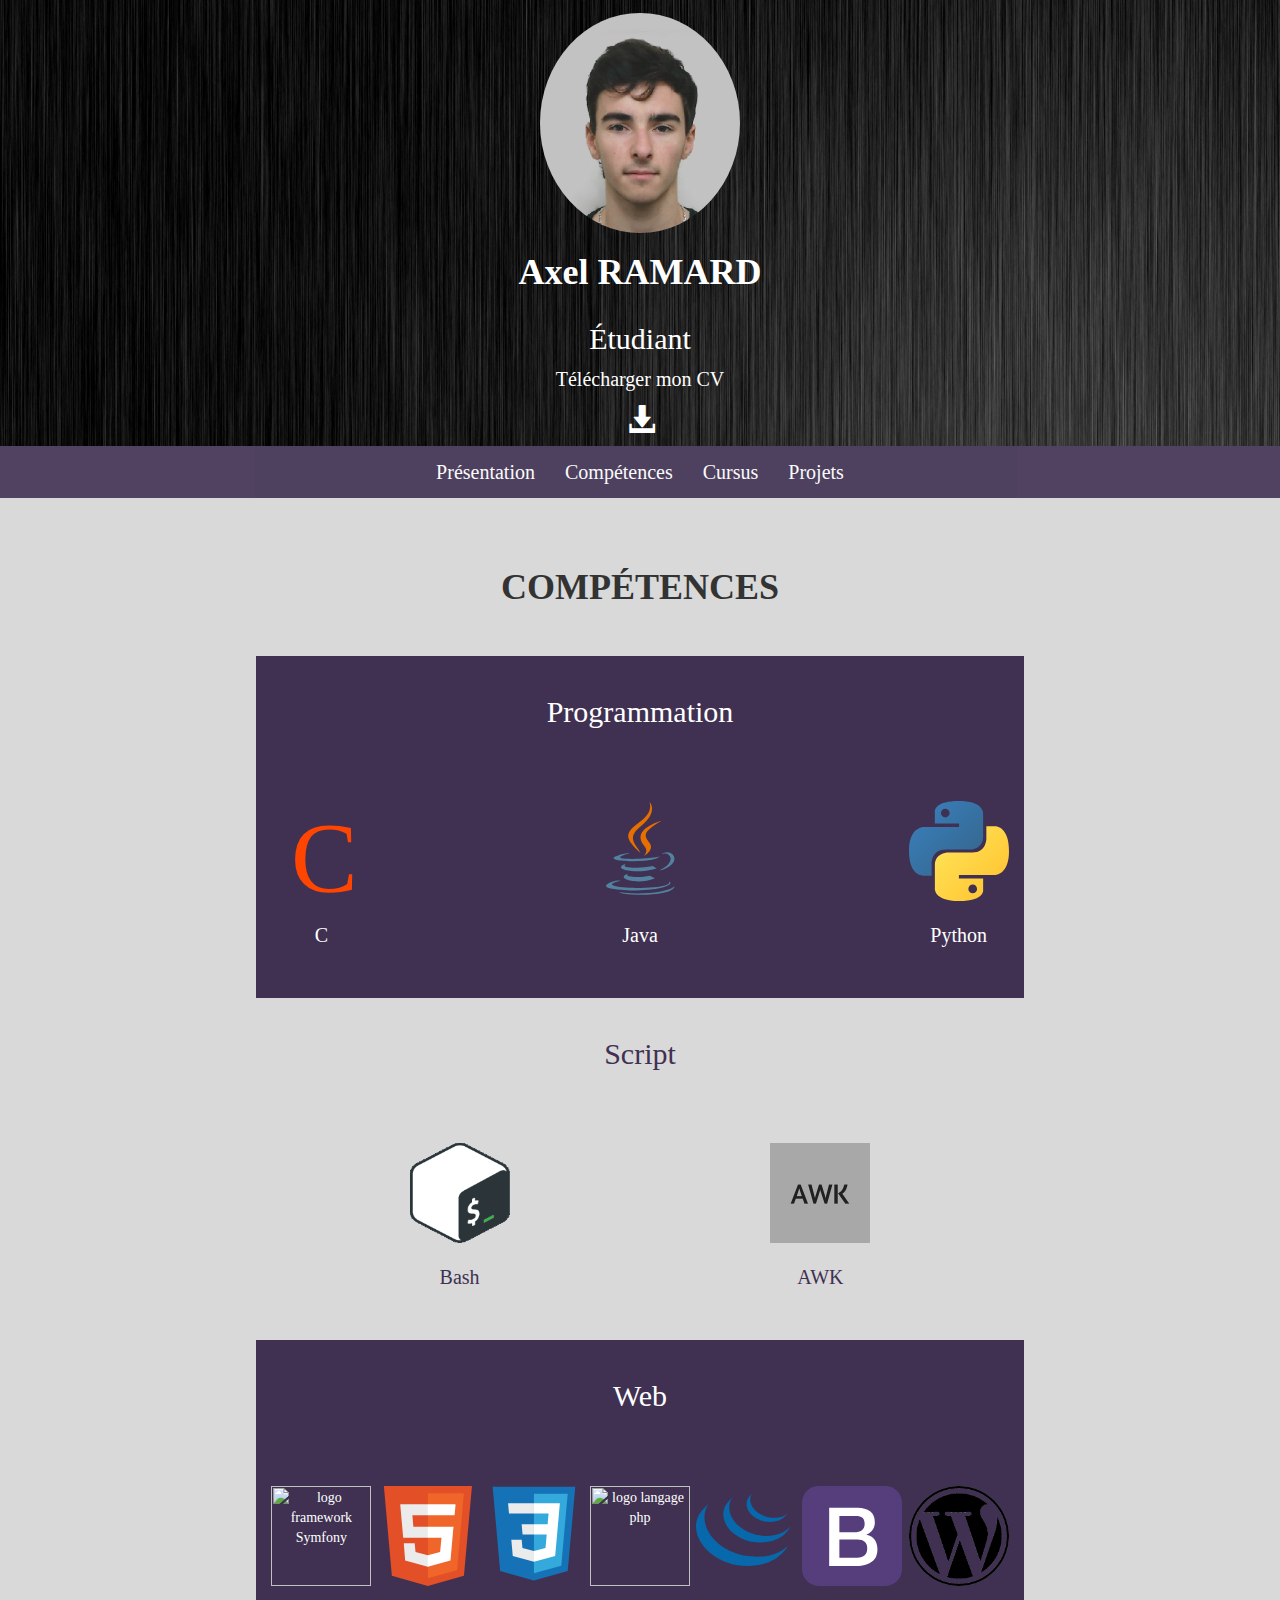
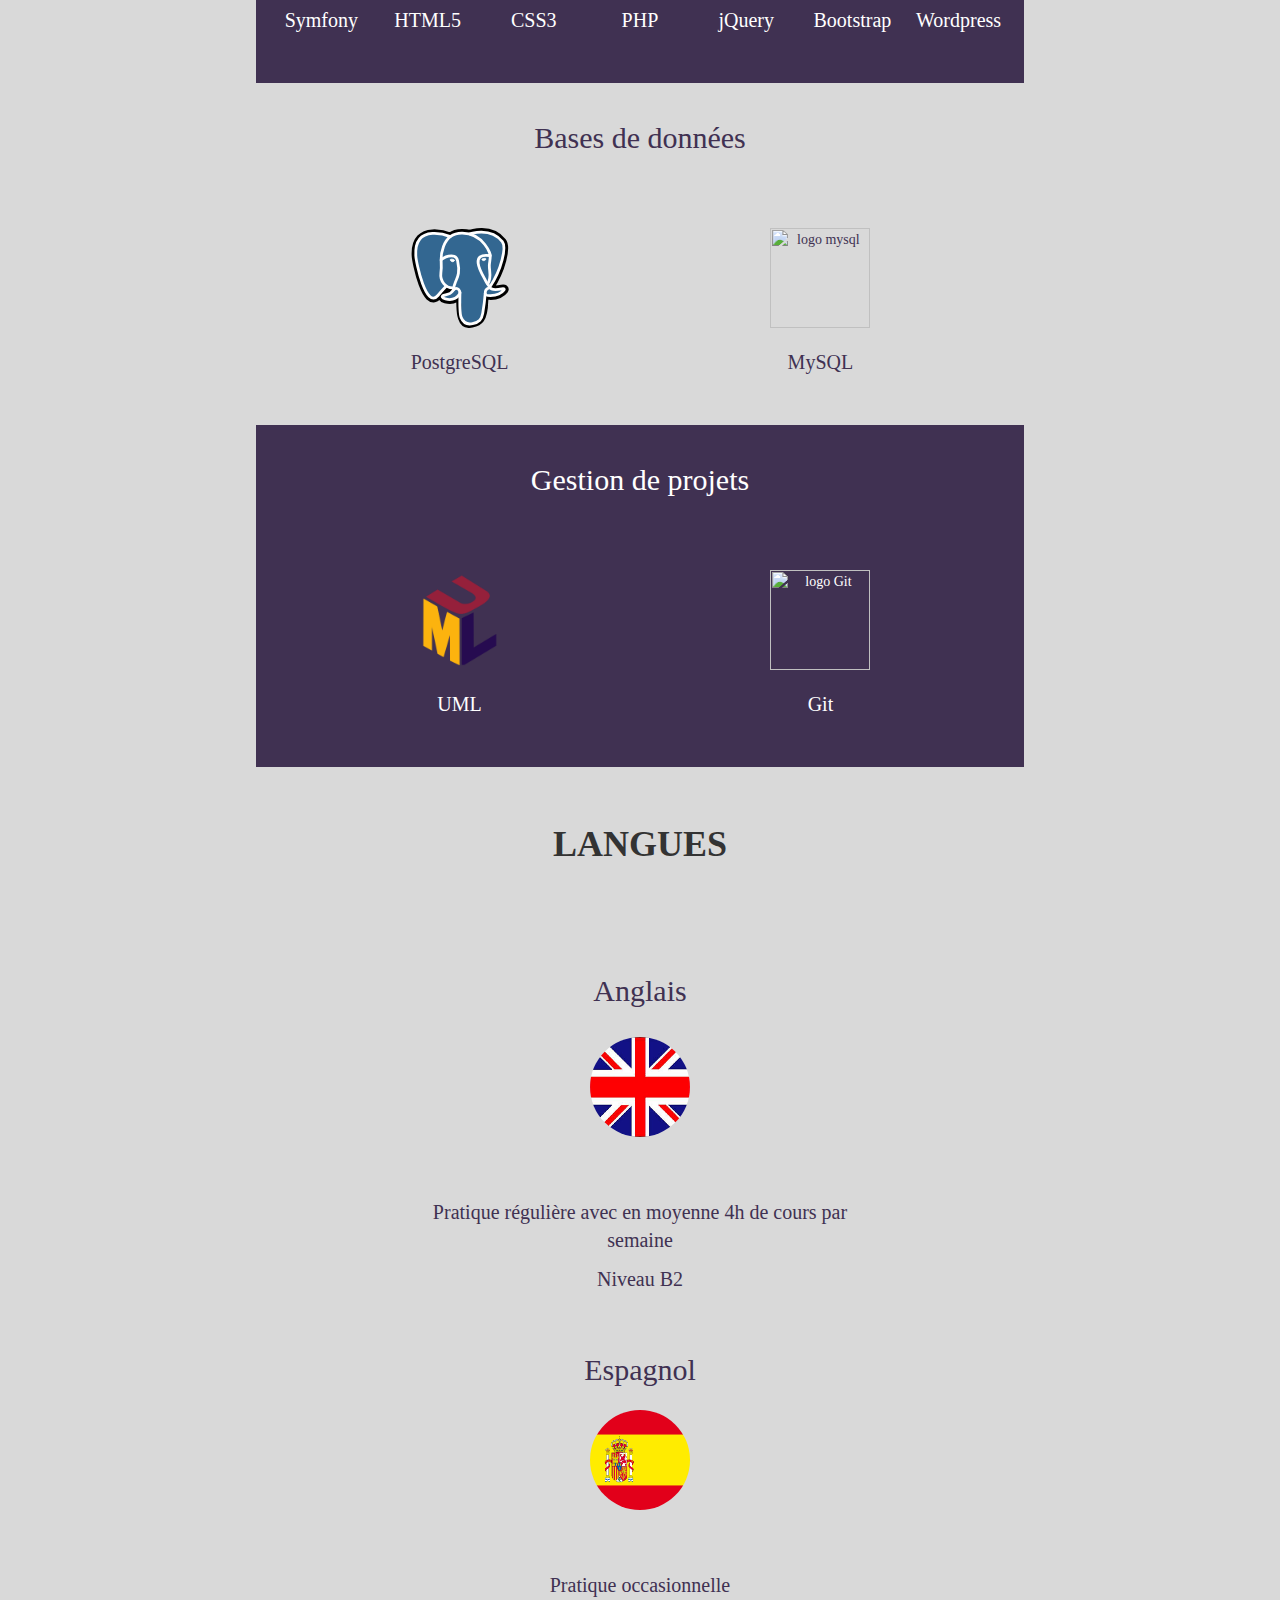
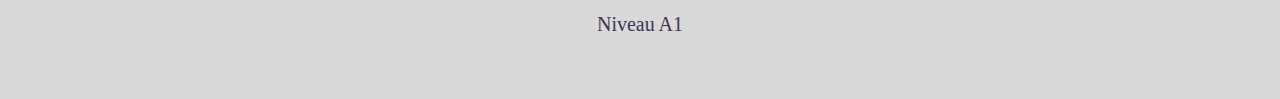
==== competences.html @ 84f98a87 "mise a jour de la page compétences" ====
<head>
    <link rel="stylesheet" href="bootstrap/css/bootstrap.css" />
    <script src="https://ajax.googleapis.com/ajax/libs/jquery/3.2.1/jquery.min.js"></script>
    <script src="bootstrap/js/bootstrap.js"></script>
    <link rel="stylesheet" type="text/css" href="style1.css" />
    <meta charset="utf-8" />
    <title>Compétences</title>
    <meta name="keywords" lang="fr" content="competences" />
    <a id="competences"></a>

</head>

<body>
    <header>
        <section id="moi">
            <img src="images/photo-profil.png" alt="photo de profil de Axel RAMARD" title="photo de profil" height=220 width=200 class="img-circle" />
            <h1>Axel RAMARD</h1>
            <h2>Étudiant</h2>
            <p>Télécharger mon CV</p>
            <a href="cv_Axel_Ramard.pdf"><span class="glyphicon glyphicon-download-alt"></span></a>
        </section>

        <div class="dropdown col-xs-12">
            <button class="btn btn-default dropdown-toggle" type="button" id="dropdownMenu1" data-toggle="dropdown" aria-haspopup="true" aria-expanded="true">
                    <span class="glyphicon glyphicon-menu-hamburger"></span>
                </button>
            <ul class="dropdown-menu" aria-labelledby="dropdownMenu1">
                <li class="onglet"><a href="presentation.html">Présentation</a></li>
                <li role="separator" class="divider"></li>
                <li class="onglet"><a href="competences.html">Compétences</a></li>
                <li role="separator" class="divider"></li>
                <li class="onglet"><a href="cursus.html">Cursus</a></li>
                <li role="separator" class="divider"></li>
                <li class="onglet"><a href="projets.html">Projets</a></li>
            </ul>

        </div>

        <nav class="navbar navbar-inverse col-md-12 col-sm-12 col-xs-12">

            <ul class="nav navbar-nav">
                <li class="onglet">
                    <a href="presentation.html">
                        <p>Présentation</p>
                    </a>
                </li>
                <li class="onglet">
                    <a href="competences.html">
                        <p>Compétences</p>
                    </a>
                </li>
                <li class="onglet">
                    <a href="cursus.html">
                        <p>Cursus</p>
                    </a>
                </li>
                <li class="onglet">
                    <a href="projets.html">
                        <p>Projets</p>
                    </a>
                </li>
            </ul>
        </nav>
    </header>

    <main id="main2">

        <h1 class="entoure">COMPÉTENCES</h1>
        <!--Mettre des images relatives aux compétences-->

        <h2 class="c2">Programmation</h2>
        <article class="c2">
            <section>
                <img src="images/image_c.svg" alt="logo langage C" title="logo langage C" />
                <p>C</p>
            </section>
            <section>
                <img src="images/image_java.svg" alt="logo langage Java" title="logo langage Java" />
                <p>Java</p>
            </section>
            <section>
                <img src="images/image_python.svg" alt="logo langage Python" title="logo langage Python" />
                <p>Python</p>
            </section>  
        </article>

        <h2 class="c1">Script</h2>
        <article class="c1 deux">
            <section>
                <img src="images/image_bash.png" alt="logo Bash" title="logo Bash" />
                <p>Bash</p>
            </section>
            <section>
                <img src="images/image_awk.png" alt="logo awk" title="logo awk" />
                <p>AWK</p>
            </section>
        </article>

        <h2 class="c2">Web</h2>
        <article class="c2">
            <section>
                <img src="images/symfony.png" alt="logo framework Symfony" title="logo framework Symfony" />
                <p>Symfony</p>
            </section>
            <section>
                <img src="images/image_html5.svg" alt="logo langage html" title="logo langage html" />
                <p>HTML5</p>
            </section>
            <section>
                <img src="images/image_css3.svg" alt="logo langage CSS" title="logo langage CSS" />
                <p>CSS3</p>
            </section>
            <section>
                <img src="images/php_logo.svg" alt="logo langage php" title="logo langage php" />
                <p>PHP</p>
            </section>
            <section>
                <img src="images/image_jquery.svg" alt="logo framework jquery" title="logo framework jQuery" />
                <p>jQuery</p>
            </section>
            <section>
                <img src="images/image_bootstrap.svg" alt="logo Bootstrap" title="logo Bootstrap" />
                <p>Bootstrap</p>
            </section>
            <section>
                <img src="images/image_wordpress.png" alt="logo Wordpress" title="logo Wordpress" />
                <p>Wordpress</p>
            </section>
        </article>

        <h2 class="c1">Bases de données</h2>
        <article class="c1 deux">
            <section>
                <img src="images/image_postgresql.svg" alt="logo postgresql" title="logo postgresql" />
                <p>PostgreSQL</p>
            </section>
            <section>
                <img src="images/MySQL.svg" alt="logo mysql" title="logo mysql" />
                <p>MySQL</p>
            </section>
        </article>

        <h2 class="c2">Gestion de projets</h2>
        <article class="c2 deux">
            <section>
                <img src="images/image_uml.png" alt="logo UML" title="logo UML" />
                <p>UML</p>  
            </section>
            <section>
                <img src="images/git.svg" alt="logo Git" title="logo Git" />
                <p>Git</p>  
            </section>
        </article>

        <h1 class="entoure">LANGUES</h1>


        <article class="c1 deux langues">
            <section>
                <h2>Anglais</h2>
                <img src="images/drapeau-royaume-uni.jpg" alt="drapeau Royaume-Uni" title="Royaume-Uni" class="img-circle" />
                <hr>
                <p>Pratique régulière avec en moyenne 4h de cours par semaine</p>
                <p>Niveau B2</p>
            </section>
            <hr />
            <section>
                <h2>Espagnol</h2>
                <img src="images/drapeau-espagne.jpg" alt="drapeau Espagne" title="Espagne" class="img-circle" />
                <hr>
                <p>Pratique occasionnelle </p>
                <p>Niveau A1</p>
            </section>
        </article>

    </main>


</body>
---- style1.css ----
body{
    font-family: Tahoma;
    background-color: rgb(217, 217, 217);
}

.navbar-inverse{
    background-color: white;
    opacity: 0.9;
    display: flex;
    flex-direction: row;
    border-color: transparent;
    justify-content: center;
    background-color:  #403152;
    border-radius: 0;
}

.navbar-nav li a p{
    color: white;
}

.navbar-nav li a p:hover{
    color: black;
}


header{
    color: white;
}

.onglet{
    height: 50px;
}

.onglet:hover{
    background-color: rgb(217, 217, 217);
}


.glyphicon{
    transition : 0.8s;
}
.sans_puces{
    list-style-type: none;
    position: relative;
    right: 15px;
    display: block;
   text-align: center;
}

.glyphicon{

    color: white;
    padding: 2%;
    font-size: 200%;
}


#moi {
    background-image: url(images/fond-noir.jpg);
    padding: 1%;
    display: flex;
    flex-direction: column;
    align-items: center;
}

main h1, main h2{
    display: flex;
    justify-content: center;
    padding: 5%;
}

main{
    padding: 5% 20% 1% 20%;
}

#bd{
    background-image: url(images/background.jpeg);
    background-repeat: no-repeat;
    position: relative;
    top: 10%;
    background-size: cover;
    overflow-y: hidden;
}

.temp{
    display: flex;
    justify-content: center;
    padding: 2%;  
}

.img-circle{
    border-width: 10px;
    border-color: white;
}

#bd h1{
    color: black;
}

#bd button{
    height: 40px;
}

#bd a:hover{
    text-decoration: none;
}

.c1{
    background-color: rgb(217, 217, 217);
    padding-bottom: 2%;
    color: #403152;
}

.c2 {
    background-color:  #403152;
    color: white;
    padding-bottom: 5%;
}

p, ul{
    font-size: 20px;
}

h1{
    font-weight:bolder;
}

#main2 h2{
    padding-bottom: 2%;
    margin: inherit;
}

.btn-default {
	background: #403152;
	border:none;
	color:#fff;
	font:bold 12px Verdana;
	padding:6px 0 6px 0;
}

.btn-default:hover{
    background-color: rgb(217, 217, 217);
}

#main2 img {
    max-width: 140px;
    height: 100px;
    vertical-align: center;
    border-style: none;
}

#main2 .etoile {
    max-width: 50px;
    height: 25px;
}

#main2 article {
    display: flex;
    flex-direction: row;
    align-items: center;
    justify-content: space-between;
    padding: 5% 2%;
    text-align: center;
    flex-wrap: wrap;
}

#main2 article section{
    display: flex;
    flex-direction: column; 
    align-items: center;
}

#main2 article section img{
    width: 100px !important;
    height: 100px !important;
    margin: 20%;
}

#main2 .seul{
    justify-content: center;
}

#main2 .deux{
    padding: 5% 20%; 
}

main a{
    color: inherit;
}

main a:hover{
    color: inherit;
    text-decoration: none;
}

.glyphicon-chevron-down{
    cursor: pointer;
}

#main2 .langues {
    display: flex;
    flex-direction: column;

}

#main2 .langues img{
   margin: 20px 0;
    
}

#main3 article {
    padding: 2% 2%;
    text-align: center;
}


#main4 article {
    text-align: center;
}

a {
    text-decoration: none;
}

#main4 img{
    margin: 2% auto;
}

#gly {
    background-color: transparent;
    color: white;
    font-size: 75%;
    display: flex;
    flex-direction: column;
    align-items:  center;
}

#gly2{
    font-size: 200%;
    display: flex;
    justify-content: center;
}

#gly3{
    font-size: 200%;
    display: flex;
    justify-content: center;
    color: #403152;
}

#main4 article .texte{
    text-align : justify;
    padding : 2% 2%;
}

/**{
    background-image: url(images/parallaxe.png);
    background-attachment: fixed;
    background-position: center;
    background-repeat: no-repeat;
    background-size: cover;
}
*/


@media only screen and (max-width: 600px) {
    .navbar-inverse{
        display: none;
    }
    
    .dropdown-toggle {
        font-size: 125%;
    }
    
    #main4 img, main iframex{
        height: 30%;
        width: 80%;
    }
    

}
@media only screen and (min-width: 600px) {
    .dropdown{
        display: none;
    }
}
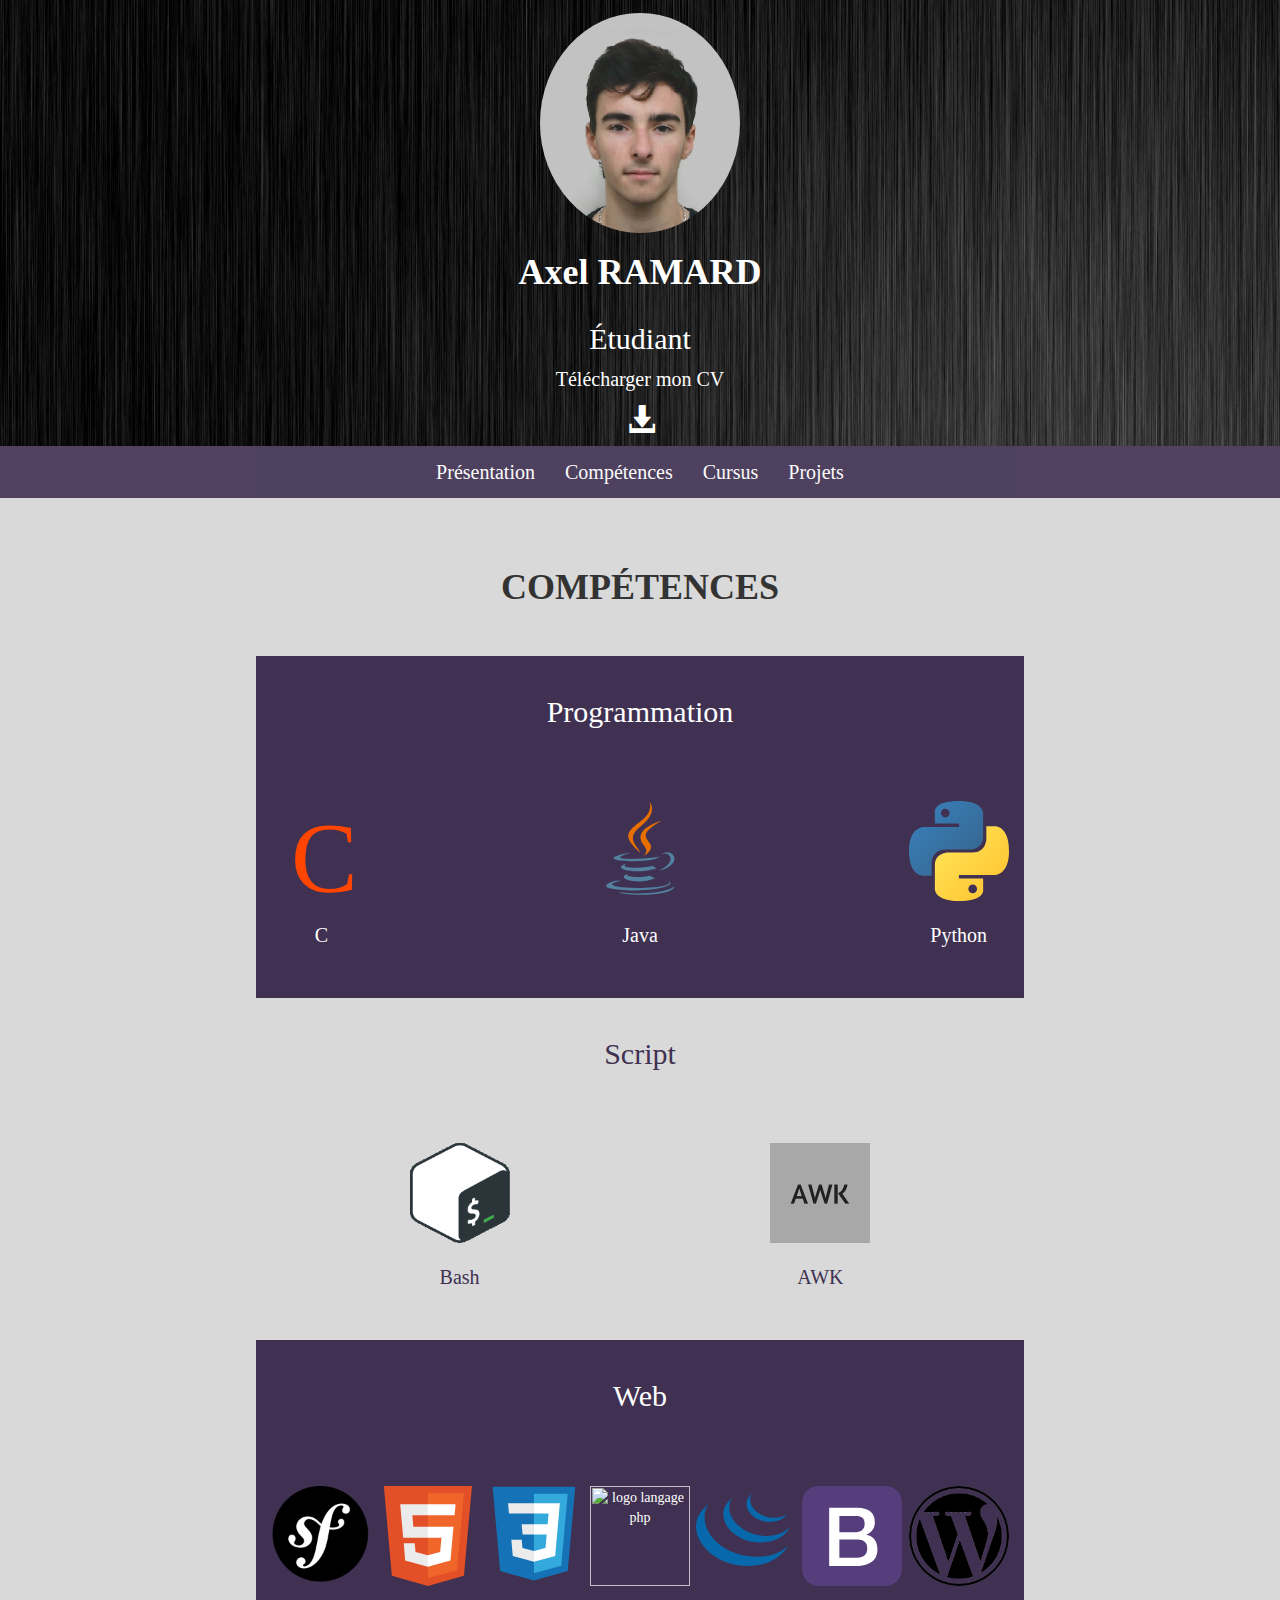
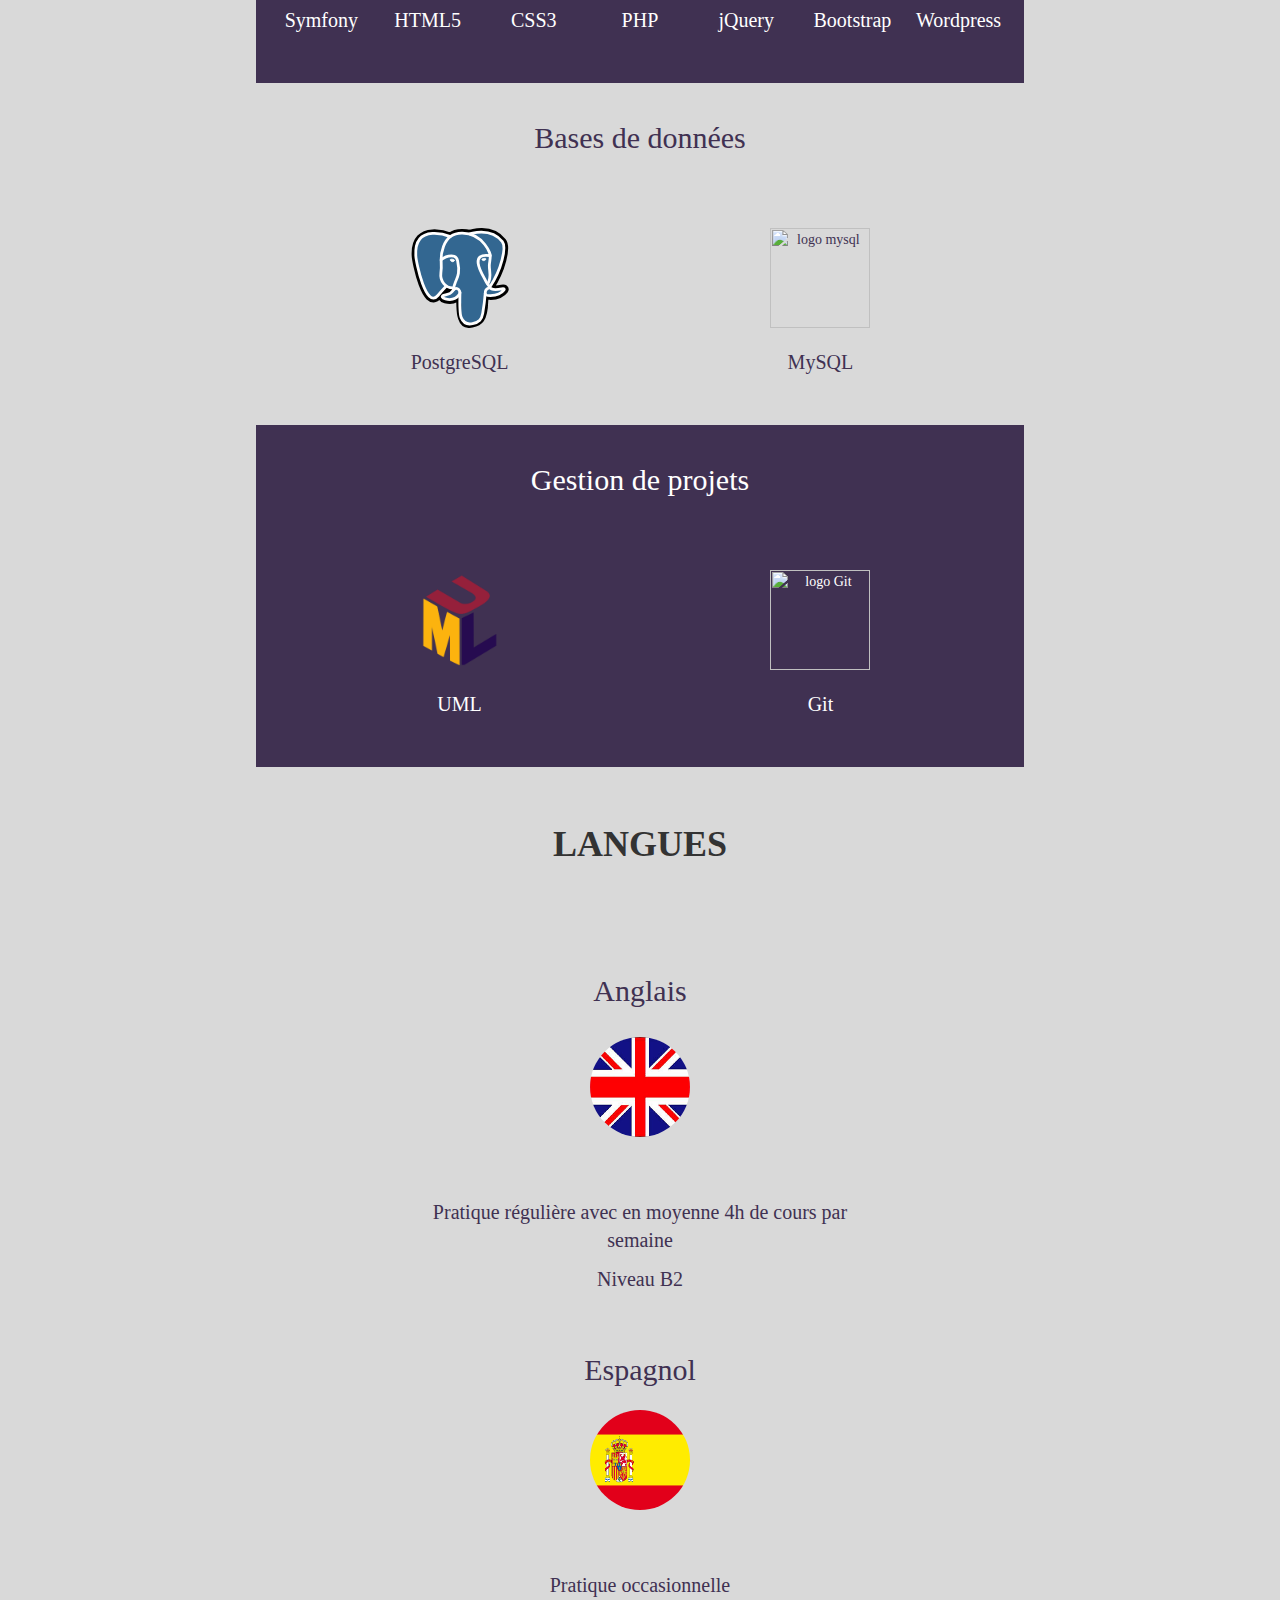
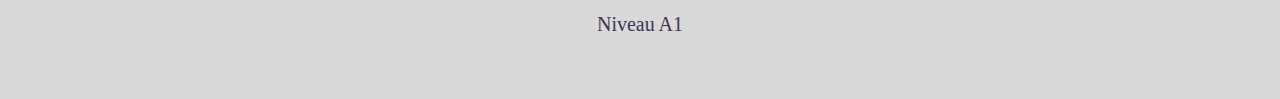
==== commit 457b9e79: "mise a jour de différentes pages, princiaplement projets" ====
--- a/competences.html
+++ b/competences.html
@@ -152,7 +152,7 @@
             </section>
         </article>
 
-        <h1 class="entoure">LANGUES</h1>
+        <h1 class="ent  re">LANGUES</h1>
 
 
         <article class="c1 deux langues">
--- a/style1.css
+++ b/style1.css
@@ -253,6 +253,13 @@
     padding : 2% 2%;
 }
 
+.underline{
+    text-decoration: underline;
+}
+
+#presentationText{
+    text-align: justify;
+}
 /**{
     background-image: url(images/parallaxe.png);
     background-attachment: fixed;
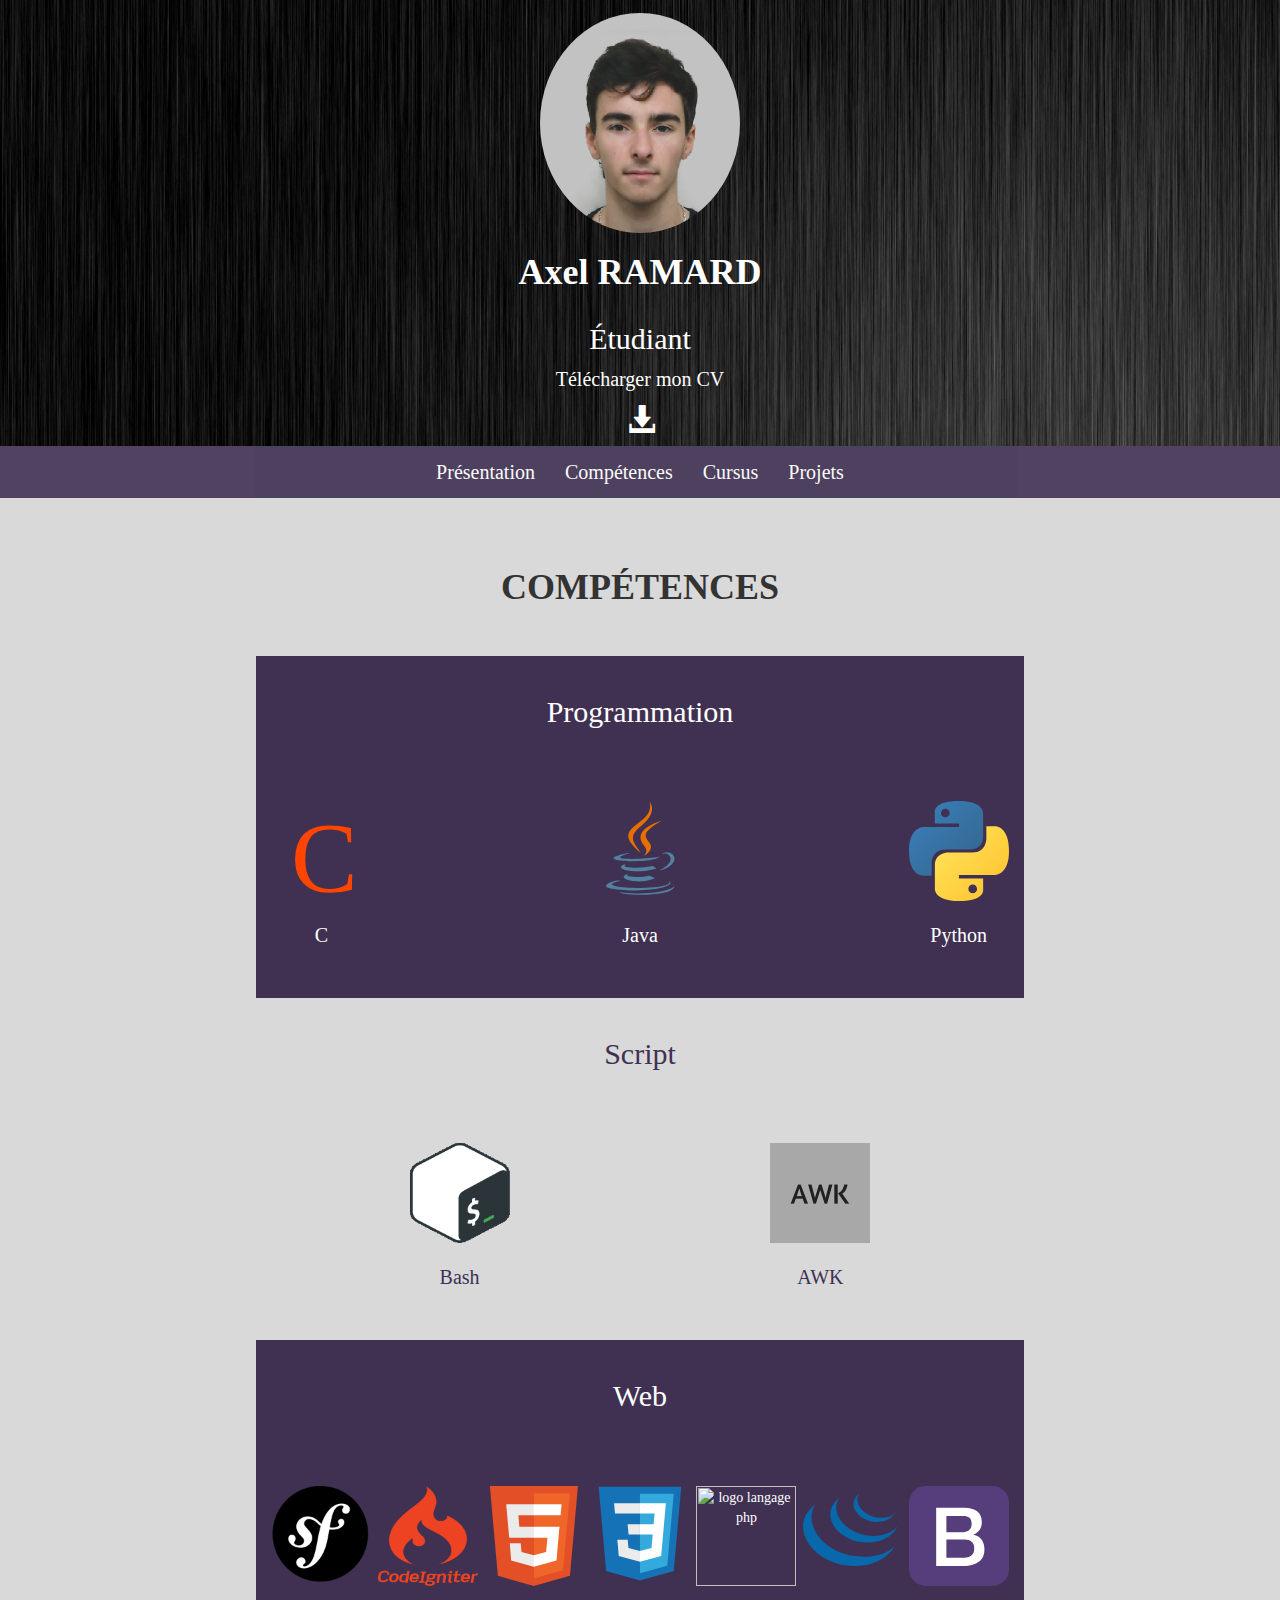
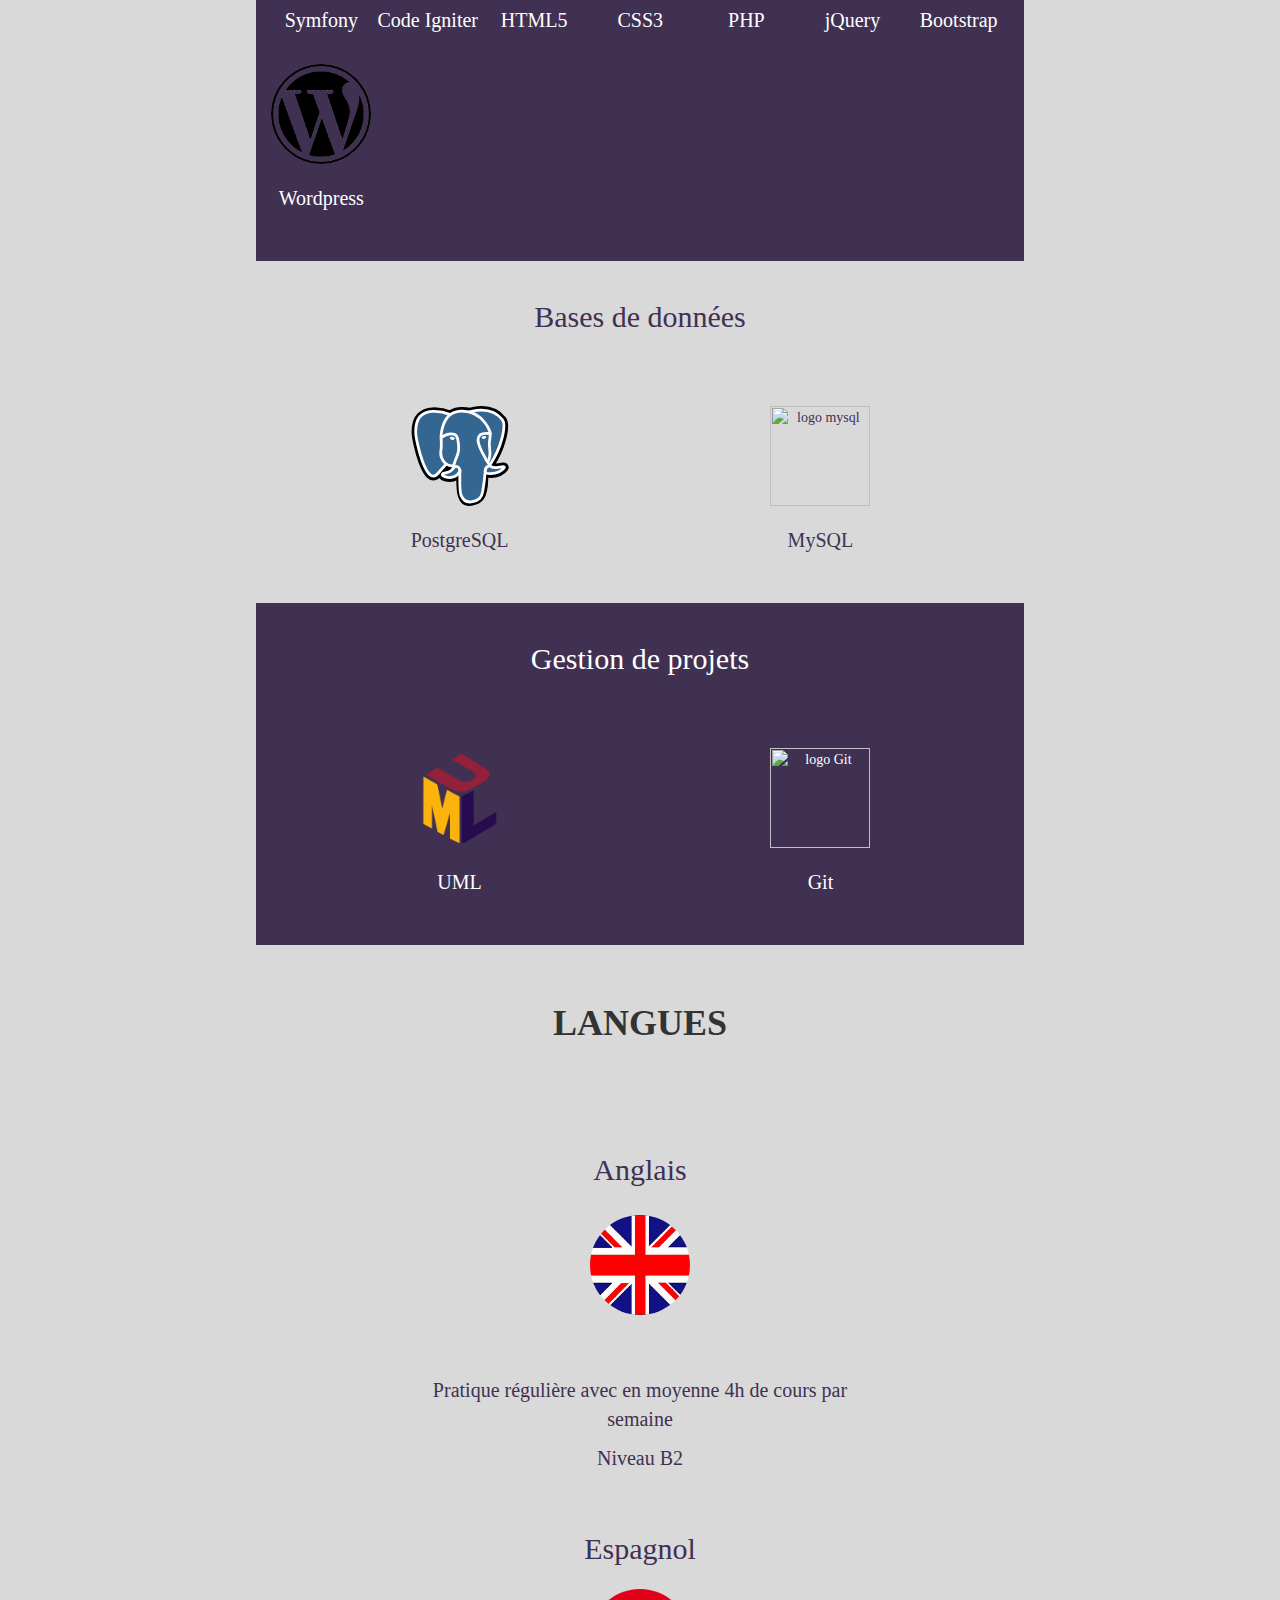
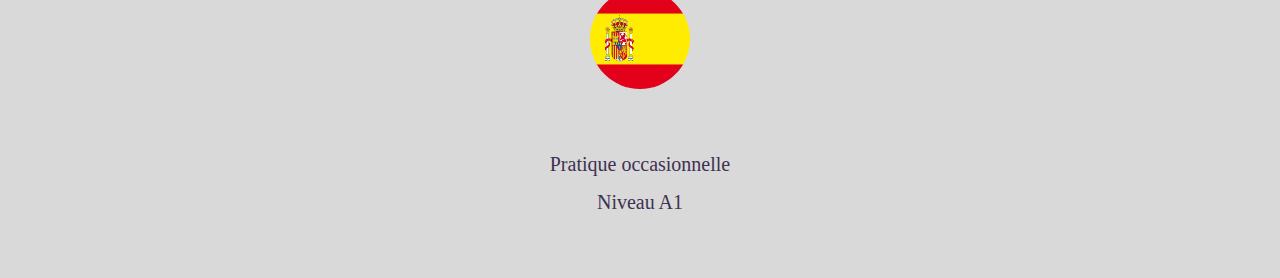
==== commit 62a86302: "ajout de code igniter dans les compétences" ====
--- a/competences.html
+++ b/competences.html
@@ -103,6 +103,10 @@
                 <p>Symfony</p>
             </section>
             <section>
+                <img src="images/codeigniter-logo.png" alt="logo framework CodeIgniter" title="logo framework CodeIgniter" />
+                <p>Code Igniter</p>
+            </section>
+            <section>
                 <img src="images/image_html5.svg" alt="logo langage html" title="logo langage html" />
                 <p>HTML5</p>
             </section>
--- a/style1.css
+++ b/style1.css
@@ -85,6 +85,7 @@
 .temp{
     display: flex;
     justify-content: center;
+    text-align: center;
     padding: 2%;  
 }
 
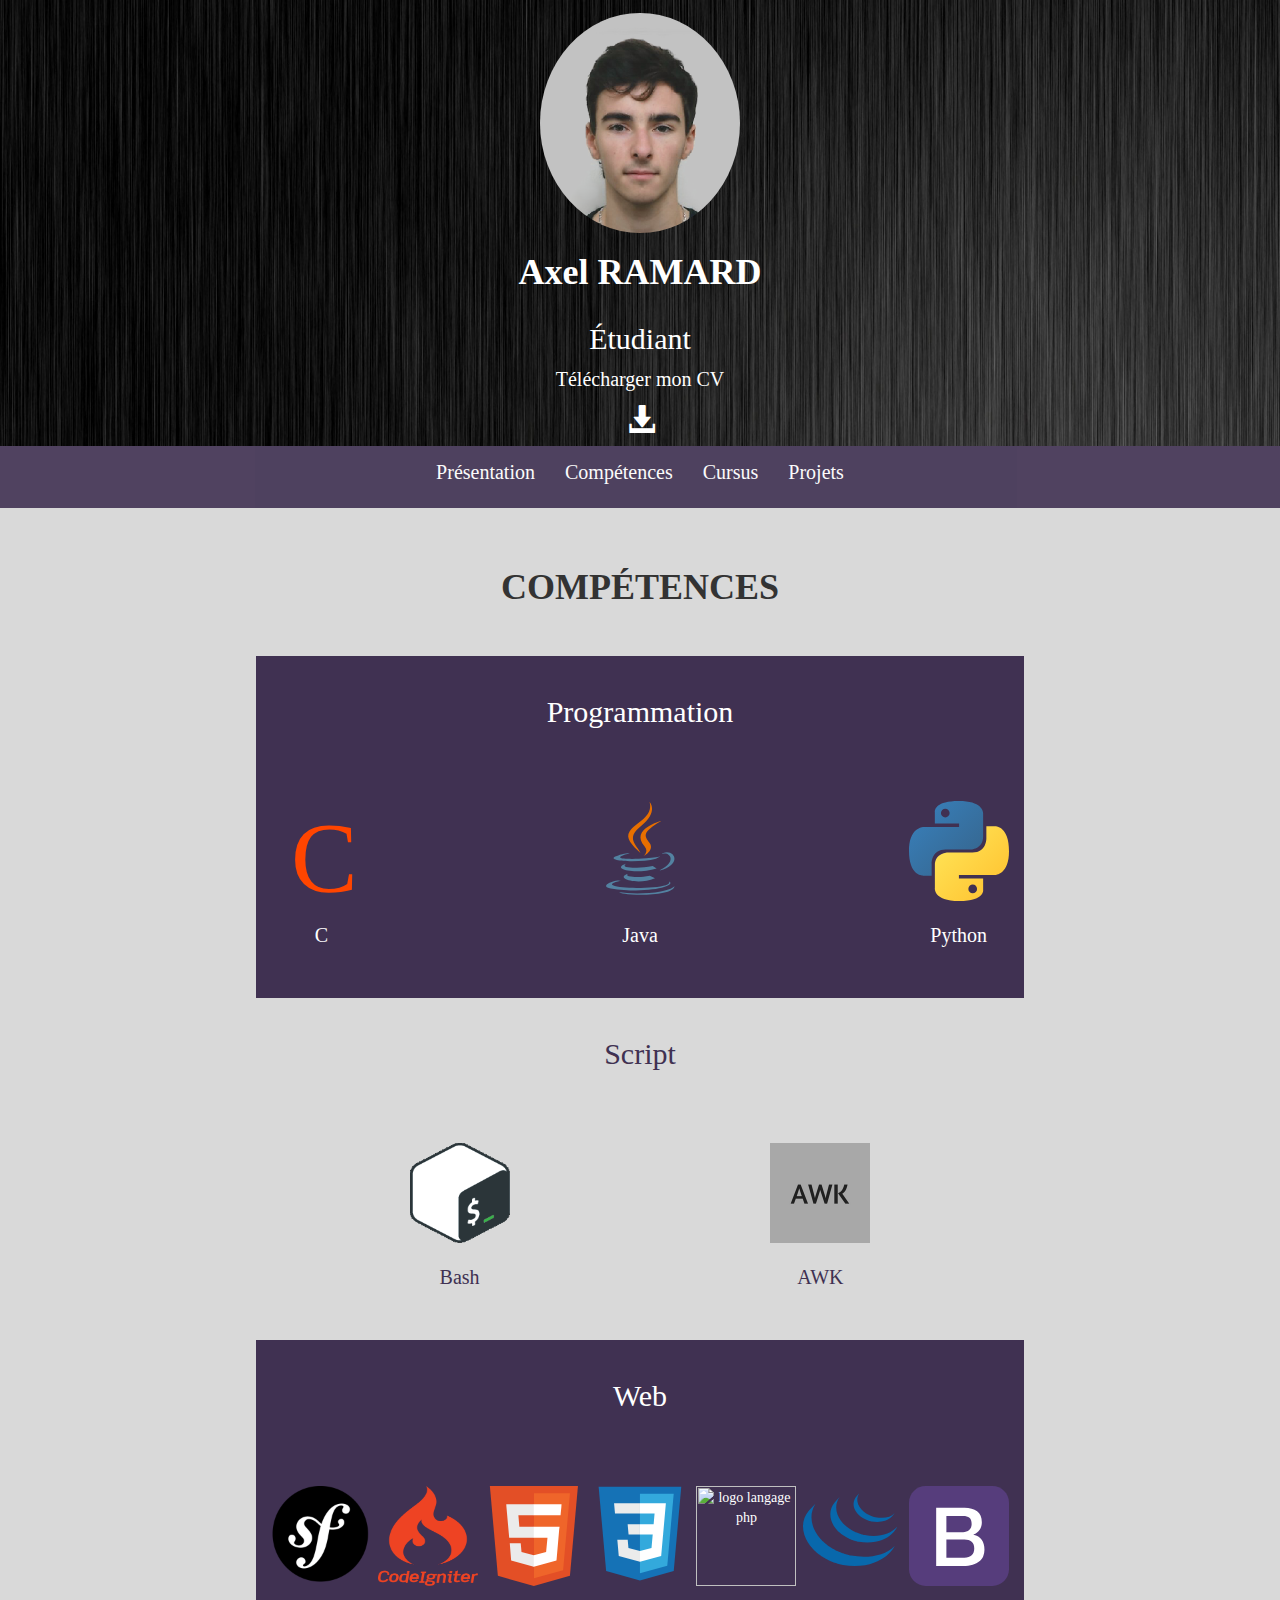
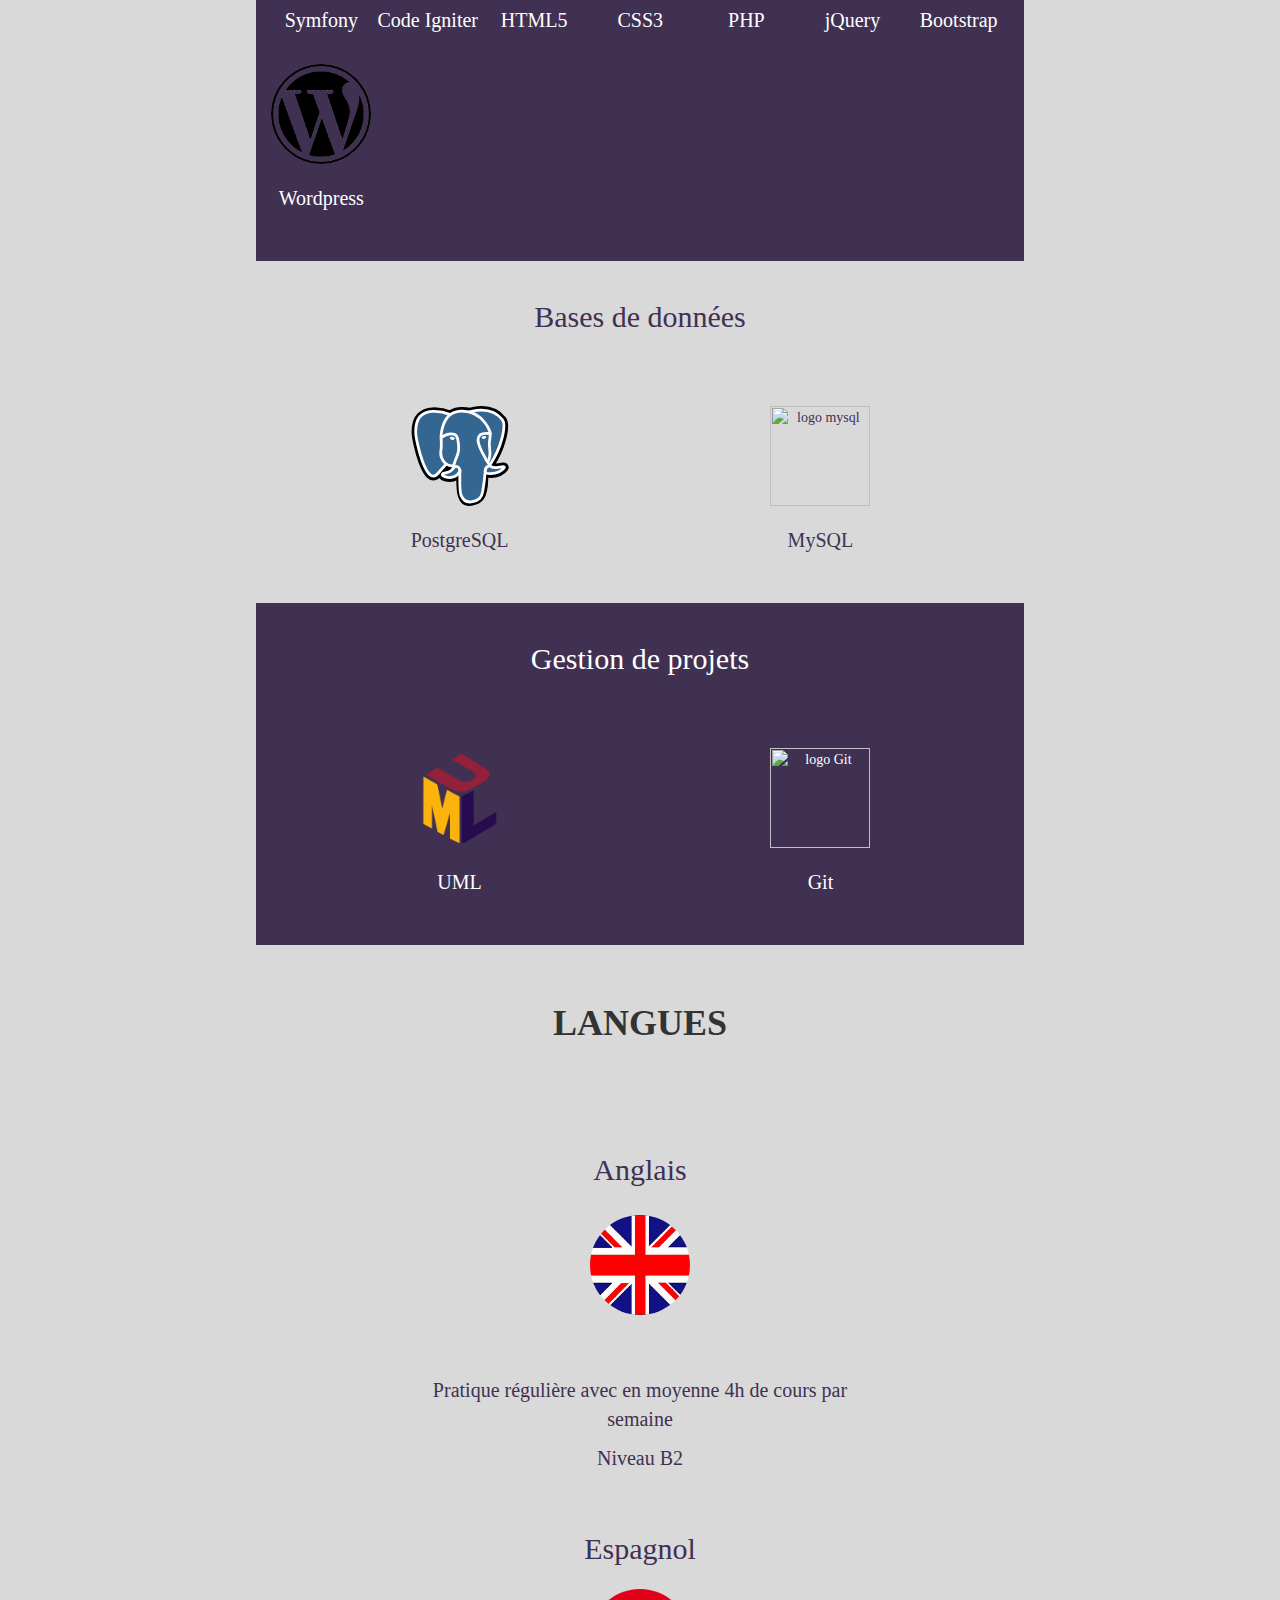
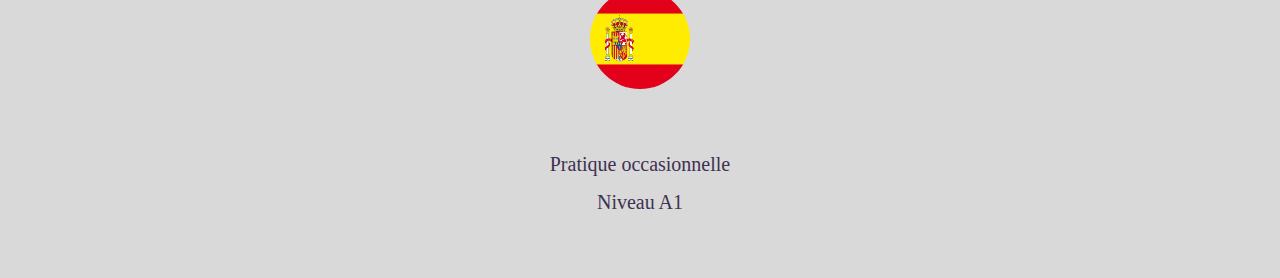
==== commit 9f6a9c33: "ajout d'un attribut pour détecter la taille d'ecran" ====
--- a/competences.html
+++ b/competences.html
@@ -6,6 +6,7 @@
     <meta charset="utf-8" />
     <title>Compétences</title>
     <meta name="keywords" lang="fr" content="competences" />
+    <meta name="viewport" content="width=device-width, initial-scale=1.0">
     <a id="competences"></a>
 
 </head>
--- a/style1.css
+++ b/style1.css
@@ -4,7 +4,6 @@
 }
 
 .navbar-inverse{
-    background-color: white;
     opacity: 0.9;
     display: flex;
     flex-direction: row;
@@ -28,13 +27,8 @@
 }
 
 .onglet{
-    height: 50px;
-}
-
-.onglet:hover{
-    background-color: rgb(217, 217, 217);
-}
-
+    height: 100%;
+}
 
 .glyphicon{
     transition : 0.8s;
@@ -258,7 +252,7 @@
     text-decoration: underline;
 }
 
-#presentationText{
+.presentationText{
     text-align: justify;
 }
 /**{
@@ -276,11 +270,18 @@
         display: none;
     }
     
+
     .dropdown-toggle {
         font-size: 125%;
-    }
-    
-    #main4 img, main iframex{
+        background-color: transparent;
+    }
+
+    .dropdown-toggle .glyphicon{
+        color: #403152;
+    }
+
+    
+    #main4 img{
         height: 30%;
         width: 80%;
     }
@@ -291,17 +292,20 @@
     .dropdown{
         display: none;
     }
-}
-    
-
-
-
-
-
-
-
-
-
-
-
-
+
+
+}
+
+    
+
+
+
+
+
+
+
+
+
+
+
+
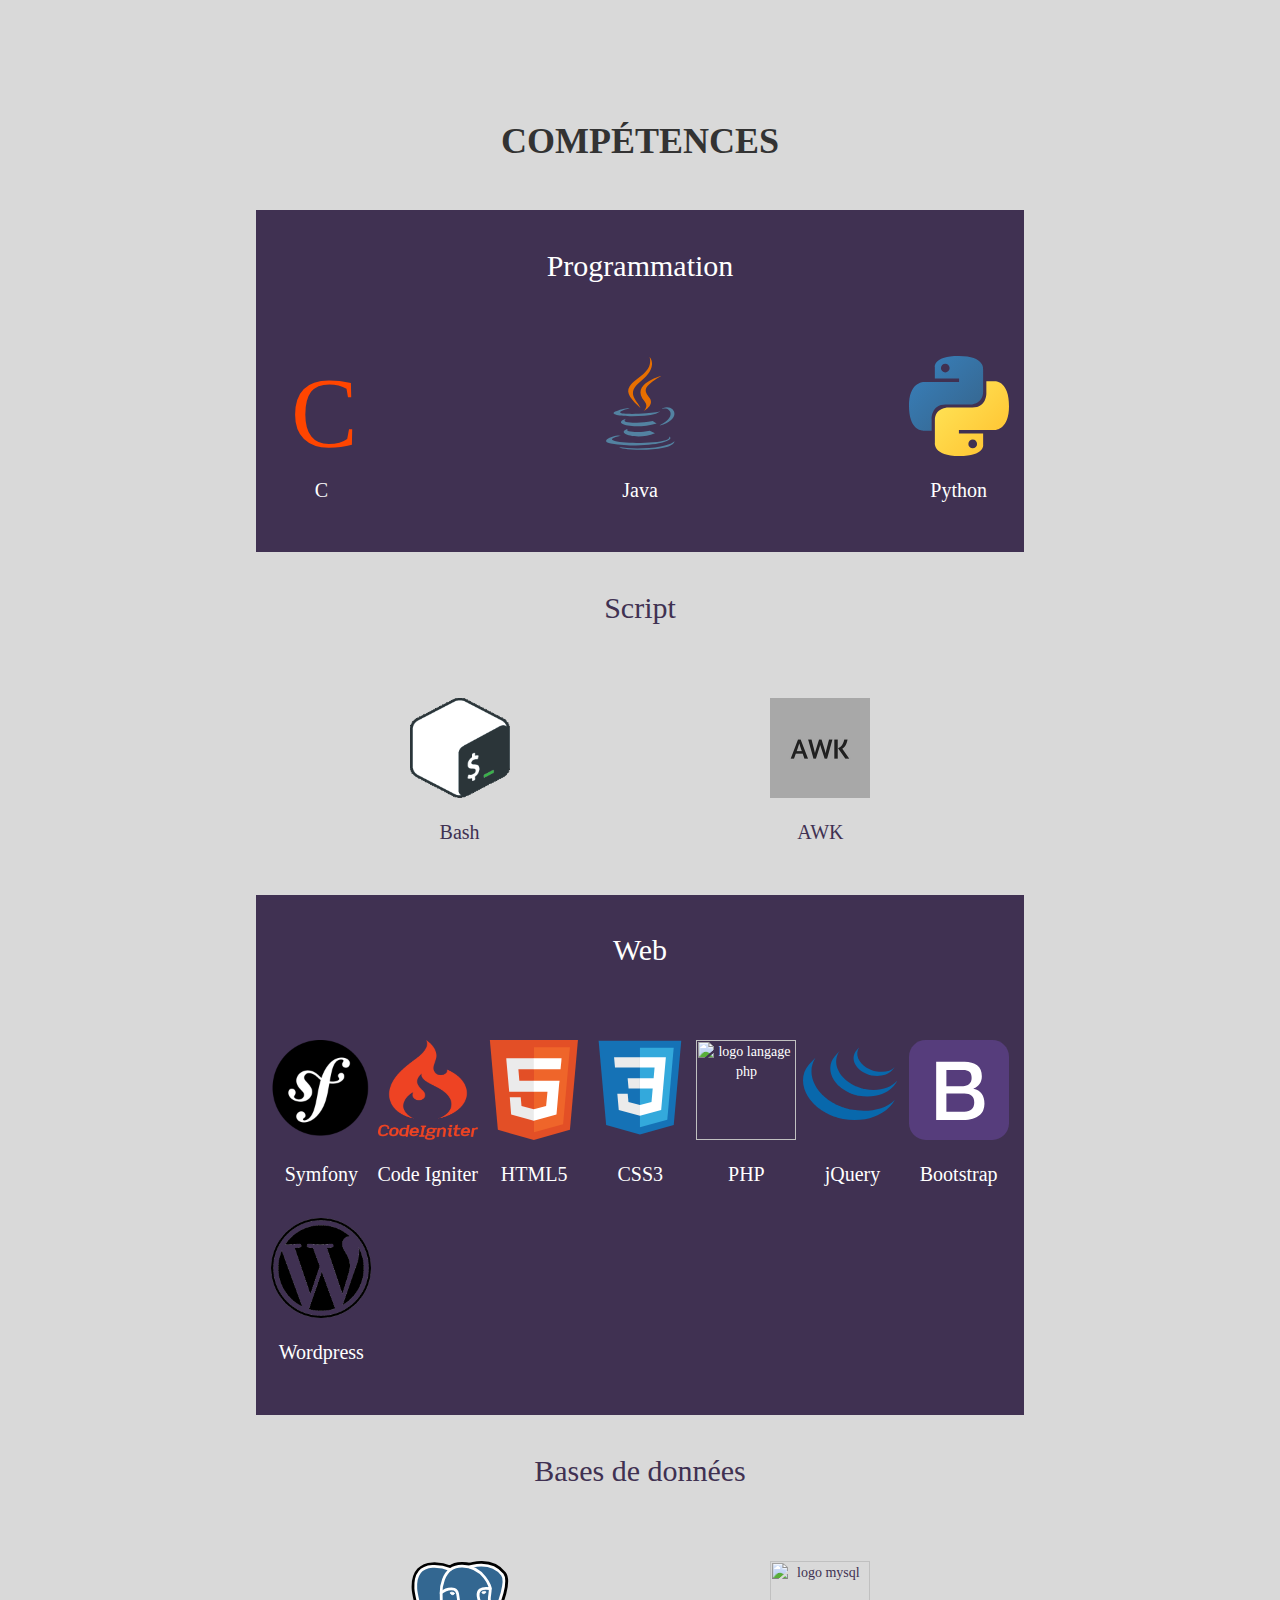
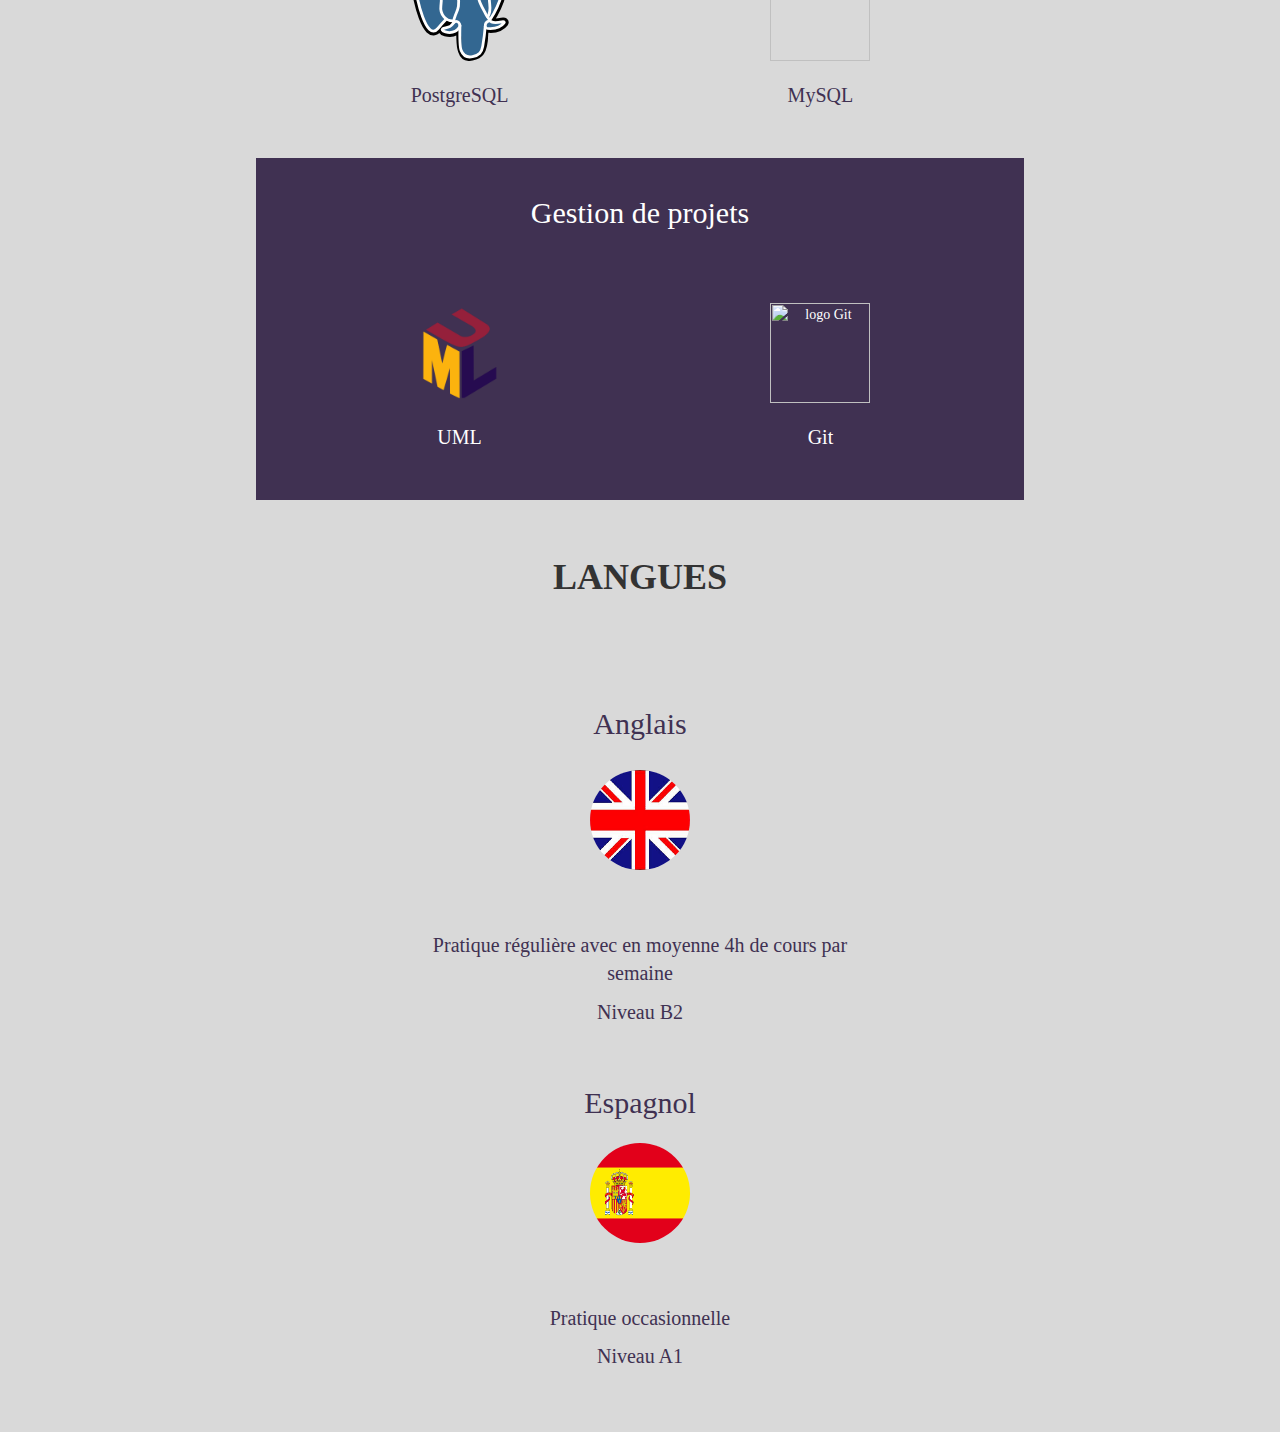
==== commit be5d952f: "on remets les extensions des fichiers en .html et on remet le header sur chaques fichiers" ====
--- a/competences.html
+++ b/competences.html
@@ -12,57 +12,7 @@
 </head>
 
 <body>
-    <header>
-        <section id="moi">
-            <img src="images/photo-profil.png" alt="photo de profil de Axel RAMARD" title="photo de profil" height=220 width=200 class="img-circle" />
-            <h1>Axel RAMARD</h1>
-            <h2>Étudiant</h2>
-            <p>Télécharger mon CV</p>
-            <a href="cv_Axel_Ramard.pdf"><span class="glyphicon glyphicon-download-alt"></span></a>
-        </section>
-
-        <div class="dropdown col-xs-12">
-            <button class="btn btn-default dropdown-toggle" type="button" id="dropdownMenu1" data-toggle="dropdown" aria-haspopup="true" aria-expanded="true">
-                    <span class="glyphicon glyphicon-menu-hamburger"></span>
-                </button>
-            <ul class="dropdown-menu" aria-labelledby="dropdownMenu1">
-                <li class="onglet"><a href="presentation.html">Présentation</a></li>
-                <li role="separator" class="divider"></li>
-                <li class="onglet"><a href="competences.html">Compétences</a></li>
-                <li role="separator" class="divider"></li>
-                <li class="onglet"><a href="cursus.html">Cursus</a></li>
-                <li role="separator" class="divider"></li>
-                <li class="onglet"><a href="projets.html">Projets</a></li>
-            </ul>
-
-        </div>
-
-        <nav class="navbar navbar-inverse col-md-12 col-sm-12 col-xs-12">
-
-            <ul class="nav navbar-nav">
-                <li class="onglet">
-                    <a href="presentation.html">
-                        <p>Présentation</p>
-                    </a>
-                </li>
-                <li class="onglet">
-                    <a href="competences.html">
-                        <p>Compétences</p>
-                    </a>
-                </li>
-                <li class="onglet">
-                    <a href="cursus.html">
-                        <p>Cursus</p>
-                    </a>
-                </li>
-                <li class="onglet">
-                    <a href="projets.html">
-                        <p>Projets</p>
-                    </a>
-                </li>
-            </ul>
-        </nav>
-    </header>
+    <?php include('header.php') ?>
 
     <main id="main2">
 
--- a/style1.css
+++ b/style1.css
@@ -118,6 +118,7 @@
 
 h1{
     font-weight:bolder;
+    text-align: center
 }
 
 #main2 h2{
@@ -266,6 +267,11 @@
 
 
 @media only screen and (max-width: 600px) {
+    main {
+        padding: 5% 2%;
+        width: 100vw;
+    }
+
     .navbar-inverse{
         display: none;
     }
@@ -285,10 +291,13 @@
         height: 30%;
         width: 80%;
     }
+
+    
     
 
 }
 @media only screen and (min-width: 600px) {
+
     .dropdown{
         display: none;
     }
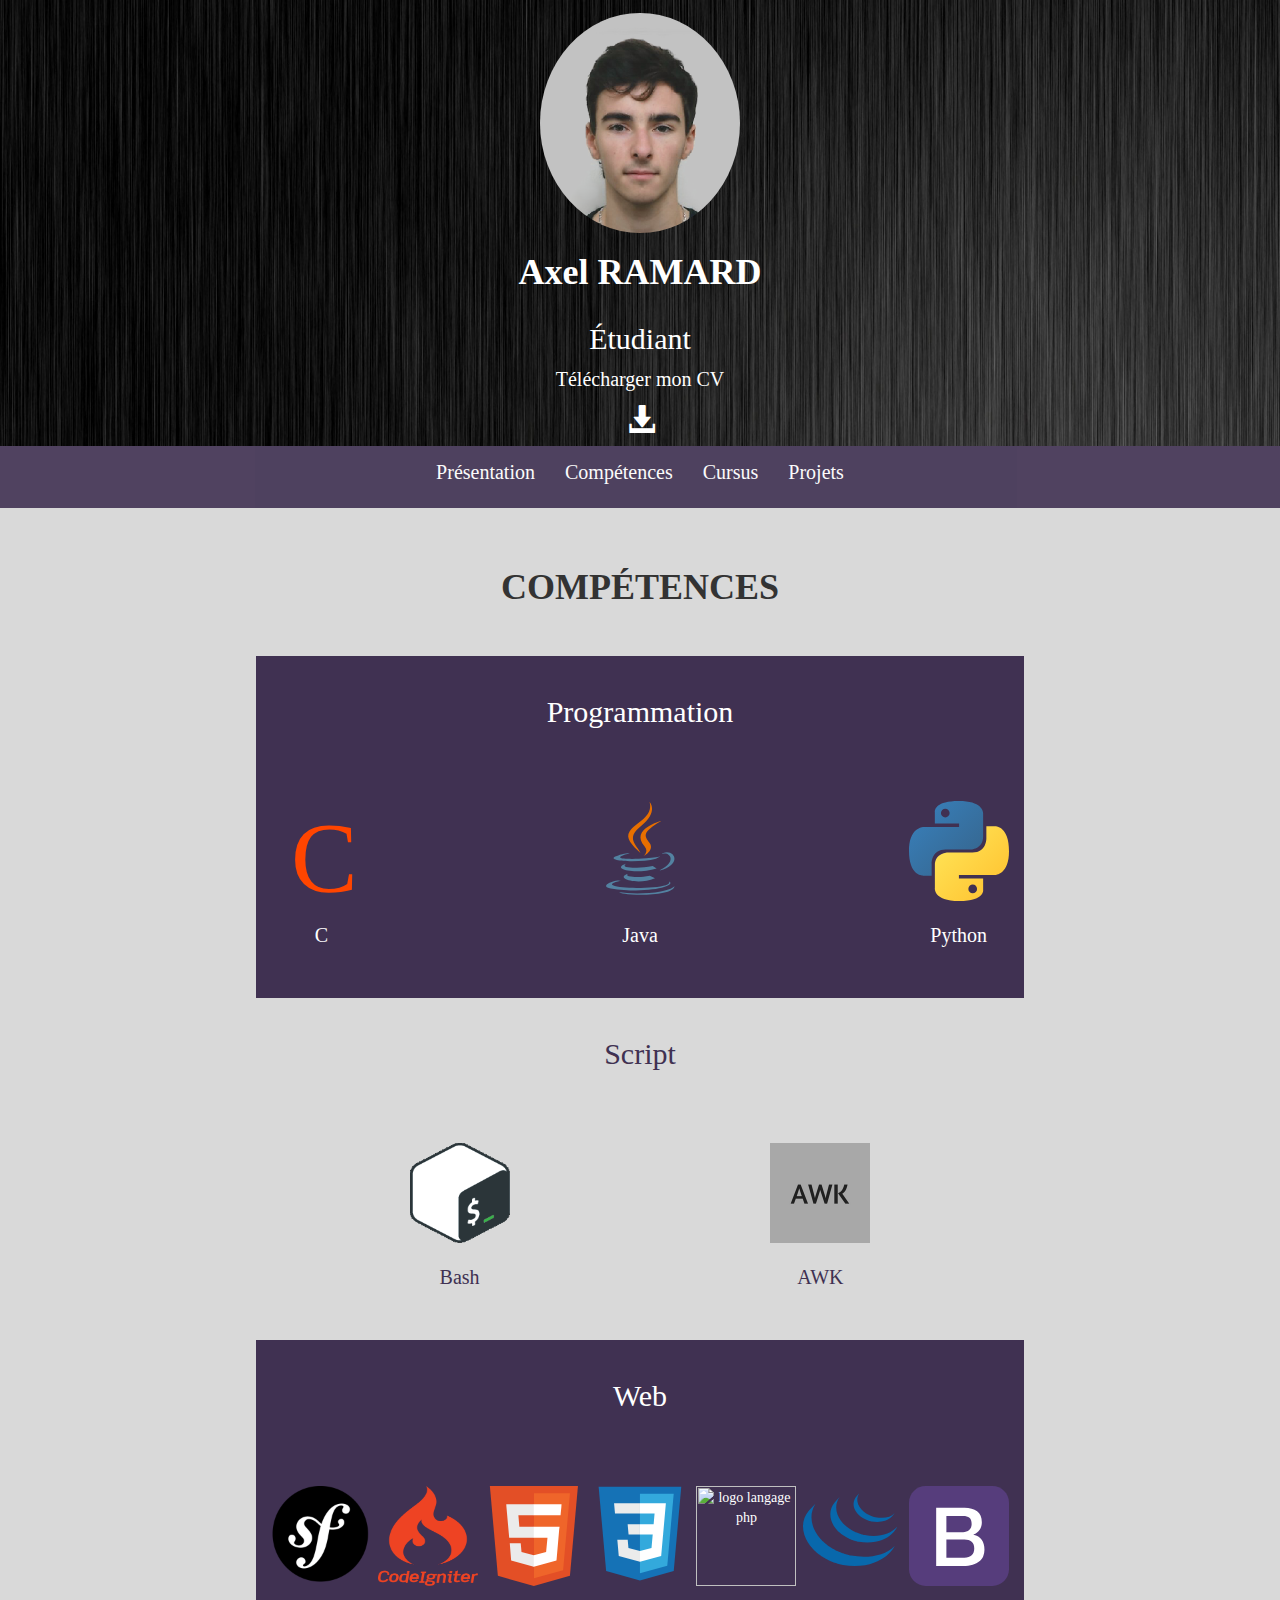
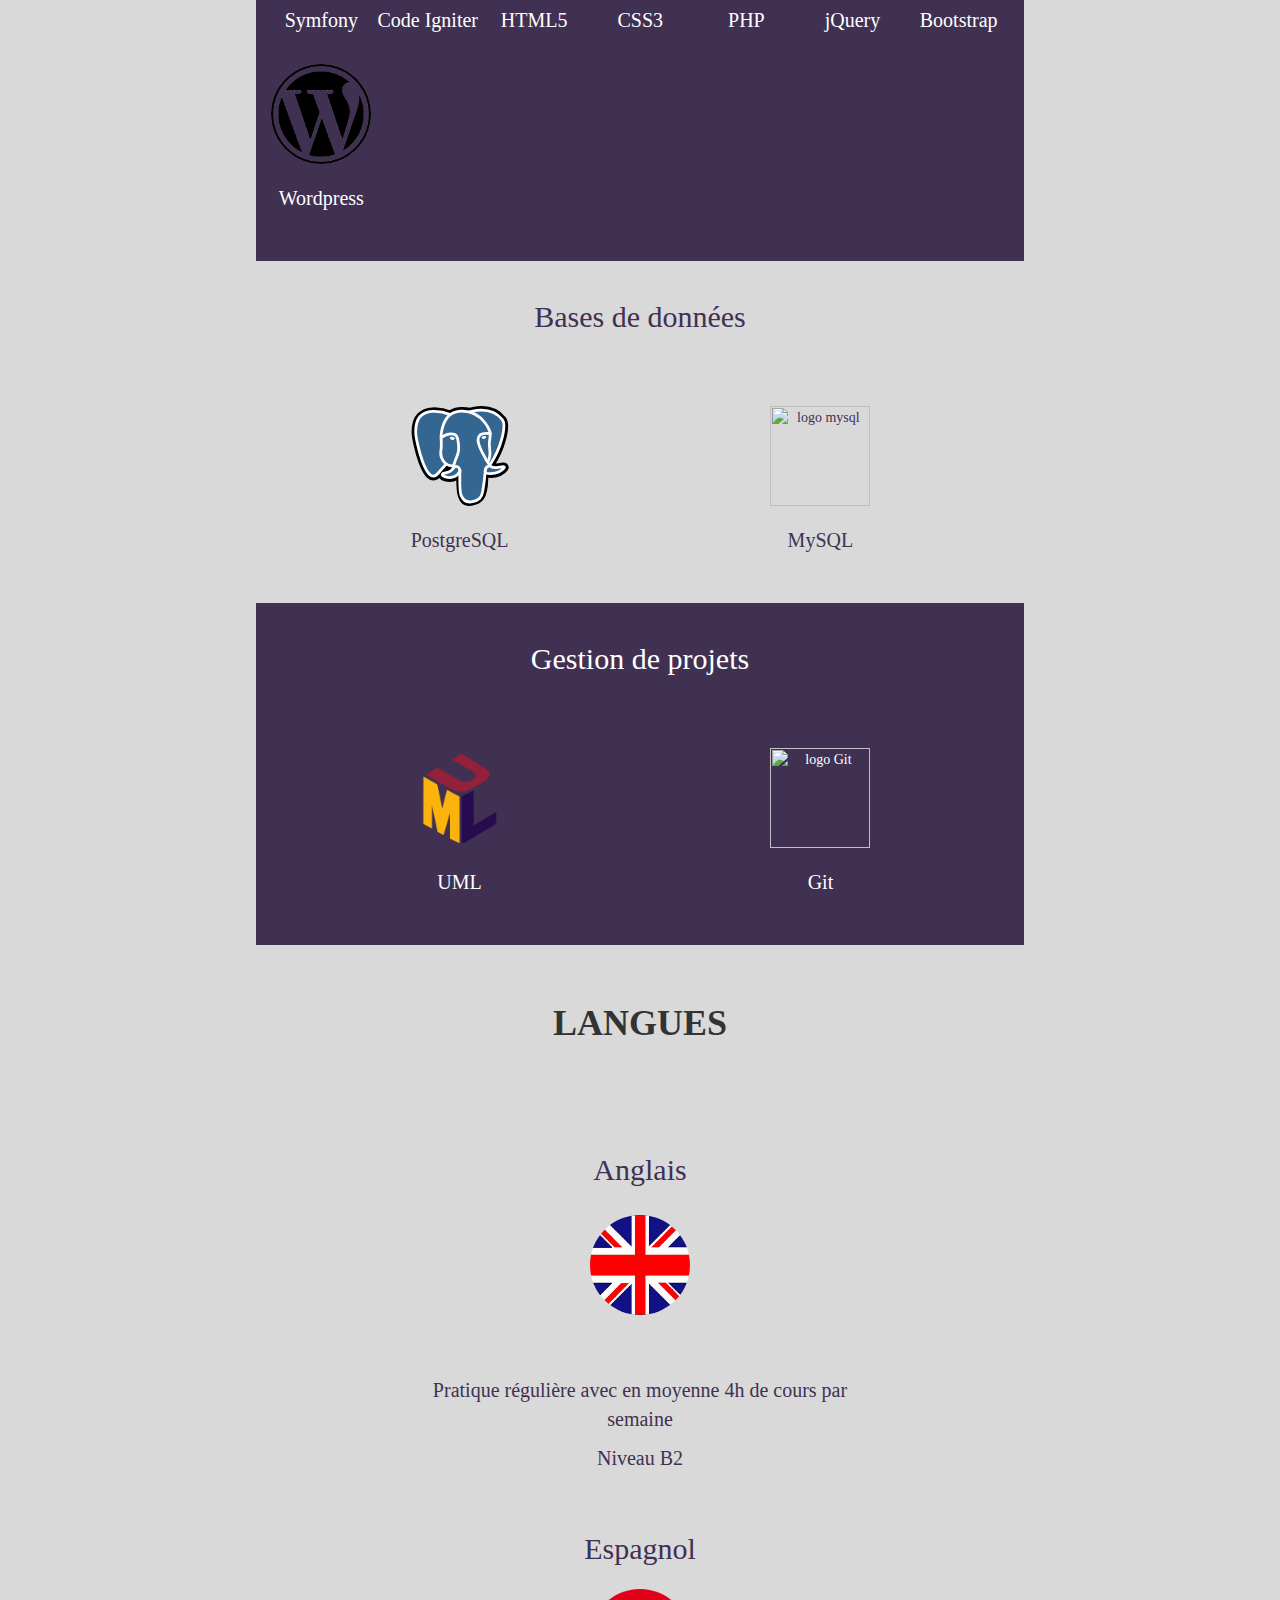
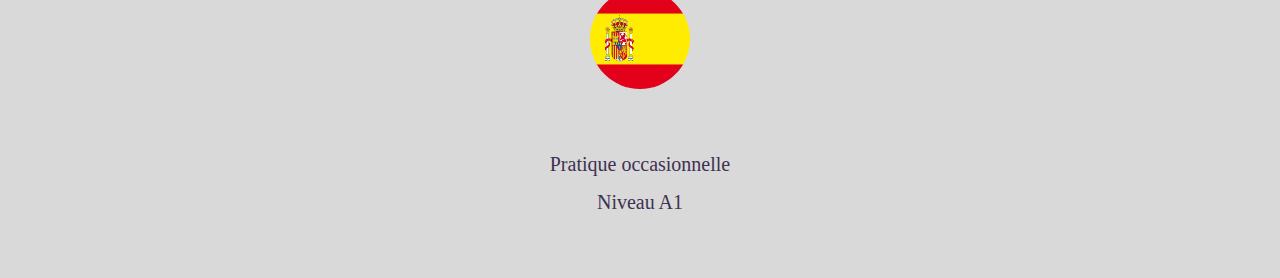
==== commit 71e3babd: "changements" ====
--- a/competences.html
+++ b/competences.html
@@ -12,7 +12,56 @@
 </head>
 
 <body>
-    <?php include('header.php') ?>
+<header>
+    <section id="moi">
+        <img src="images/photo-profil.png" alt="photo de profil de Axel RAMARD" title="photo de profil" height=220 width=200 class="img-circle" />
+        <h1>Axel RAMARD</h1>
+        <h2>Étudiant</h2>
+        <p>Télécharger mon CV</p>
+        <a href="cv_Axel_Ramard.pdf" ><span class="glyphicon glyphicon-download-alt"></span></a>
+    </section>
+
+    <div class="dropdown col-xs-12">
+        <button class="btn btn-default dropdown-toggle" type="button" id="dropdownMenu1" data-toggle="dropdown" aria-haspopup="true" aria-expanded="true">
+            <span class="glyphicon glyphicon-menu-hamburger"></span>
+        </button>
+        <ul class="dropdown-menu" aria-labelledby="dropdownMenu1">
+            <li class="onglet"><a href="presentation.html">Présentation</a></li>
+            <li role="separator" class="divider"></li>
+            <li class="onglet"><a href="competences.html">Compétences</a></li>
+            <li role="separator" class="divider"></li>
+            <li class="onglet"><a href="cursus.html">Cursus</a></li>
+            <li role="separator" class="divider"></li>
+            <li class="onglet"><a href="projets.html">Projets</a></li>
+        </ul>
+
+    </div>
+
+    <nav class="navbar navbar-inverse col-md-12 col-sm-12 col-xs-12">
+        <ul class="nav navbar-nav">
+            <li class="onglet">
+                <a href="presentation.html">
+                    <p>Présentation</p>
+                </a>
+            </li>
+            <li class="onglet">
+                <a href="competences.html">
+                    <p>Compétences</p>
+                </a>
+            </li>
+            <li class="onglet">
+                <a href="cursus.html">
+                    <p>Cursus</p>
+                </a>
+            </li>
+            <li class="onglet">
+                <a href="projets.html">
+                    <p>Projets</p>
+                </a>
+            </li>
+        </ul>
+    </nav>
+</header>
 
     <main id="main2">
 
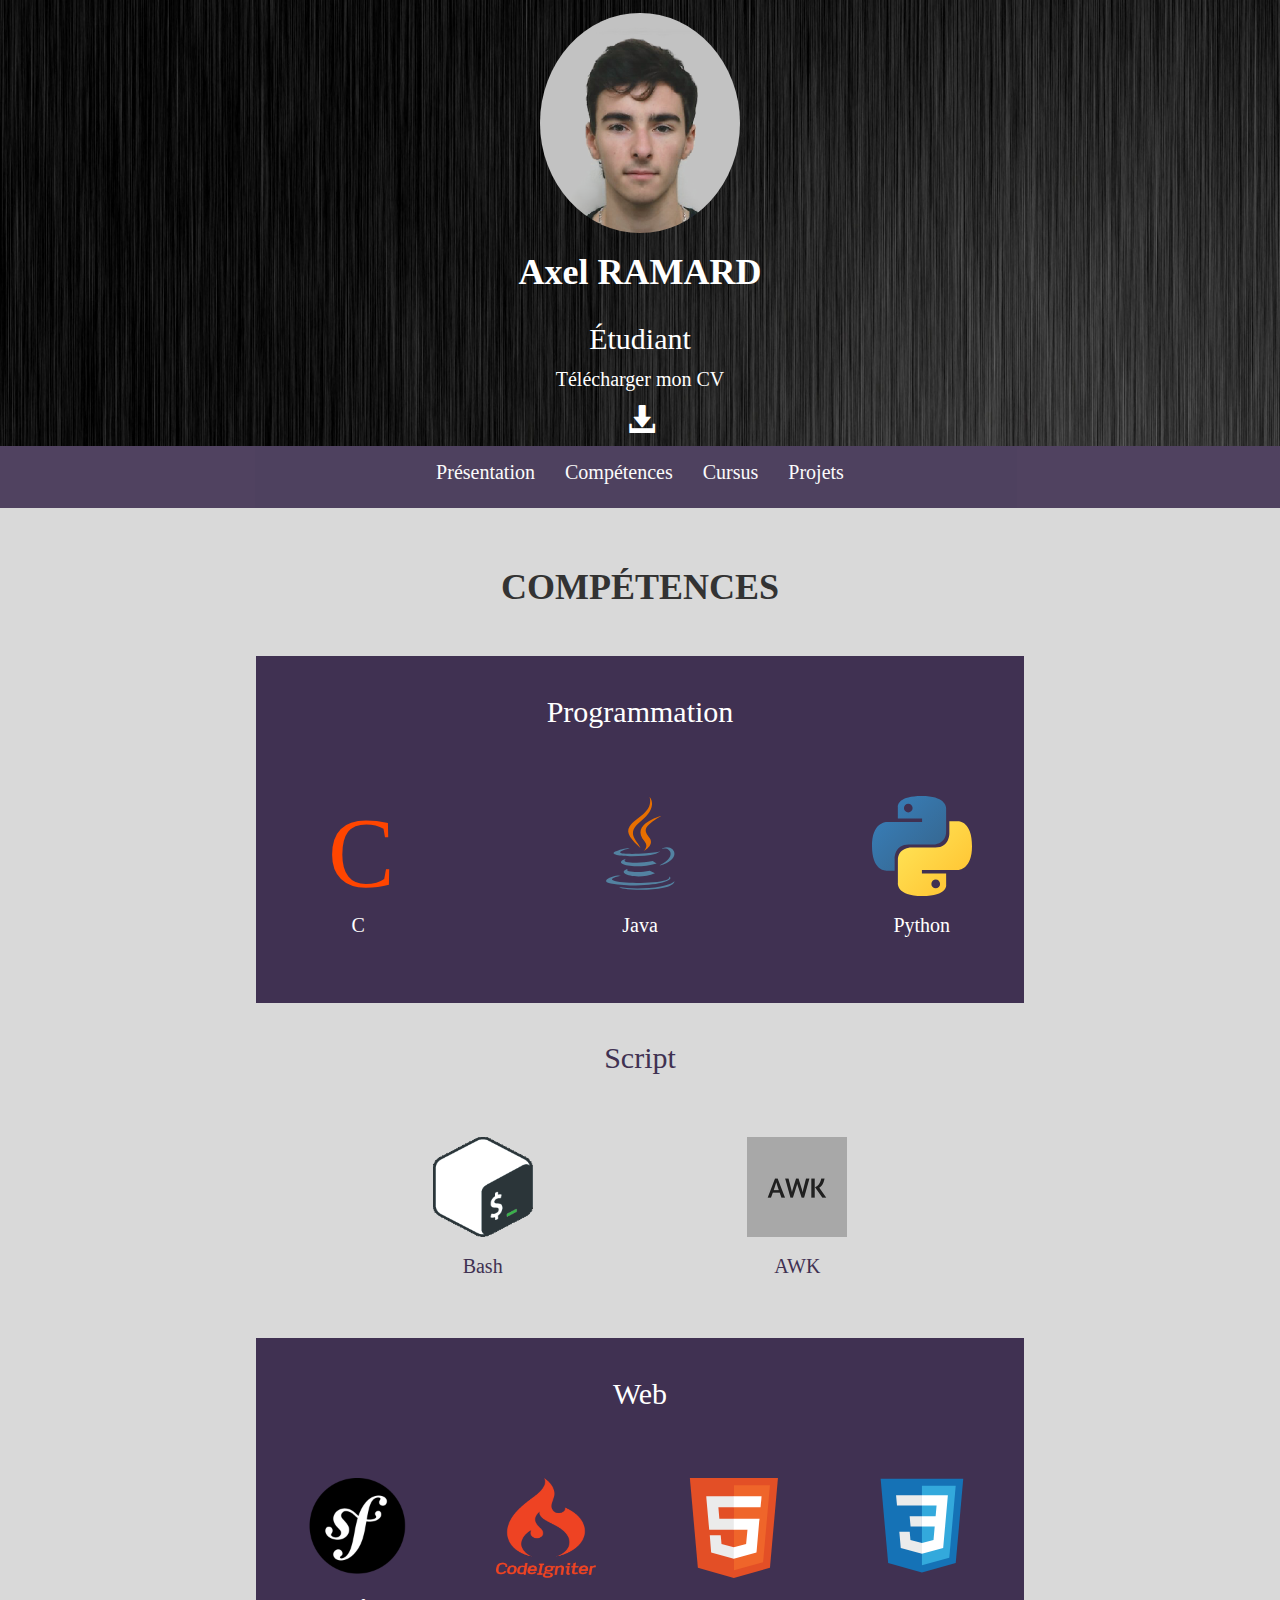
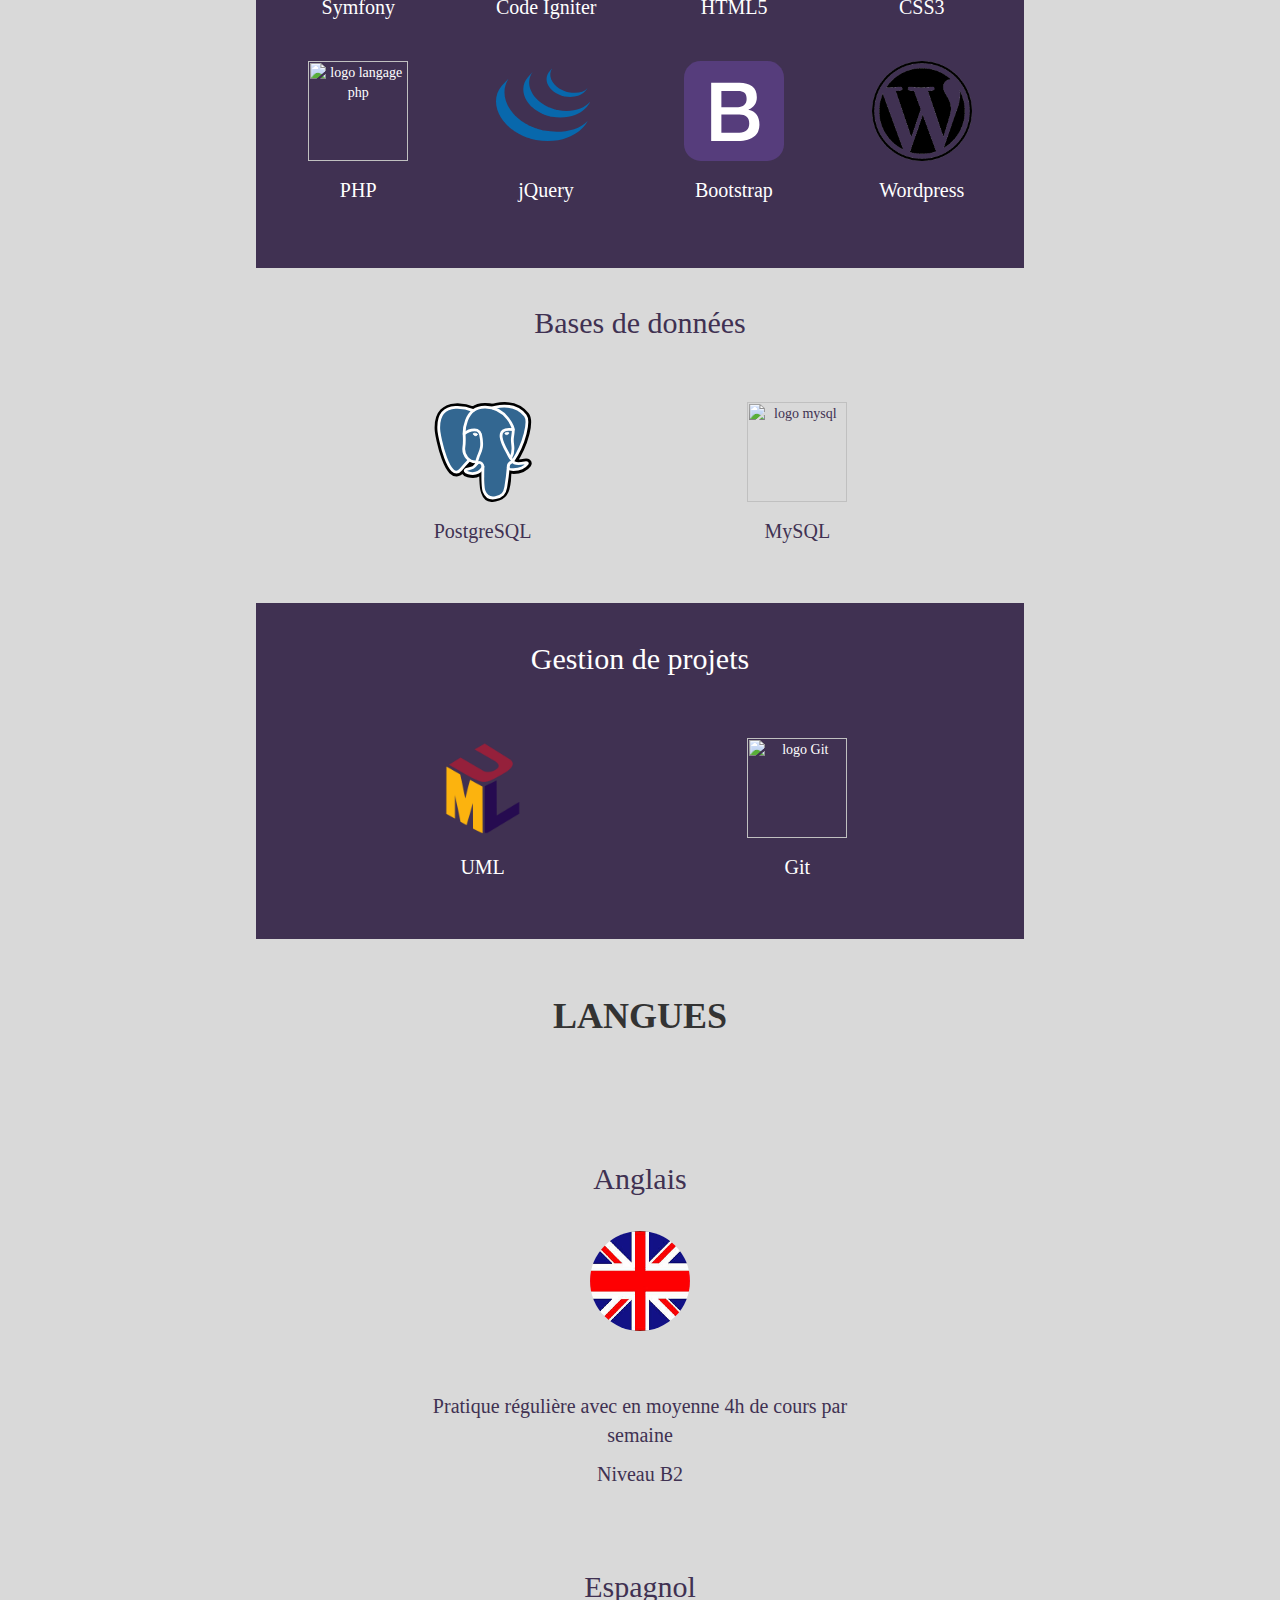
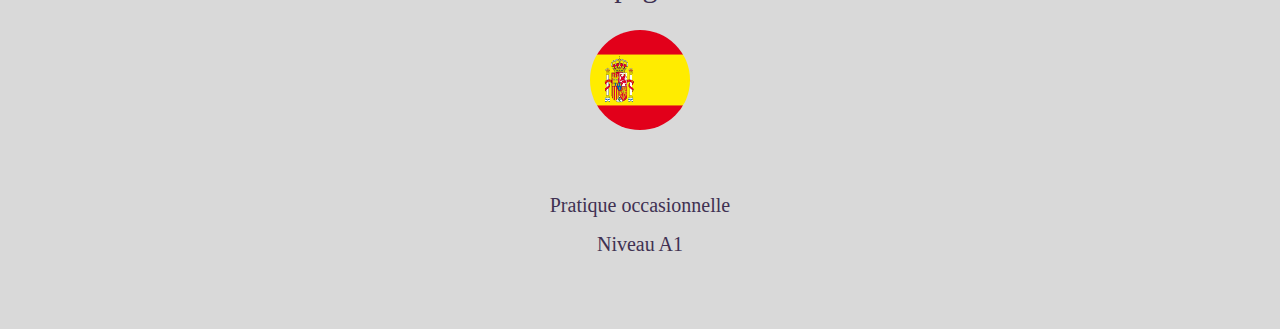
==== commit a3c4a2f4: "changements du margin pour les logos des compétences + correctifs sur la navbar qui se tranforme en " ====
--- a/competences.html
+++ b/competences.html
@@ -21,11 +21,11 @@
         <a href="cv_Axel_Ramard.pdf" ><span class="glyphicon glyphicon-download-alt"></span></a>
     </section>
 
-    <div class="dropdown col-xs-12">
+    <div class="dropdown">
         <button class="btn btn-default dropdown-toggle" type="button" id="dropdownMenu1" data-toggle="dropdown" aria-haspopup="true" aria-expanded="true">
             <span class="glyphicon glyphicon-menu-hamburger"></span>
         </button>
-        <ul class="dropdown-menu" aria-labelledby="dropdownMenu1">
+        <ul class="dropdown-menu col-sm-12 col-xs-12" aria-labelledby="dropdownMenu1">
             <li class="onglet"><a href="presentation.html">Présentation</a></li>
             <li role="separator" class="divider"></li>
             <li class="onglet"><a href="competences.html">Compétences</a></li>
--- a/style1.css
+++ b/style1.css
@@ -11,6 +11,10 @@
     justify-content: center;
     background-color:  #403152;
     border-radius: 0;
+}
+
+.dropdown{
+    margin: 0 3%;
 }
 
 .navbar-nav li a p{
@@ -164,12 +168,13 @@
     display: flex;
     flex-direction: column; 
     align-items: center;
+    margin: 2% 5%;
 }
 
 #main2 article section img{
     width: 100px !important;
     height: 100px !important;
-    margin: 20%;
+    margin-bottom: 15px ;
 }
 
 #main2 .seul{
@@ -266,7 +271,7 @@
 */
 
 
-@media only screen and (max-width: 600px) {
+@media only screen and (max-width: 768px) {
     main {
         padding: 5% 2%;
         width: 100vw;
@@ -291,18 +296,13 @@
         height: 30%;
         width: 80%;
     }
-
-    
-    
-
-}
-@media only screen and (min-width: 600px) {
+}
+
+@media only screen and (min-width: 768px) {
 
     .dropdown{
         display: none;
     }
-
-
 }
 
     
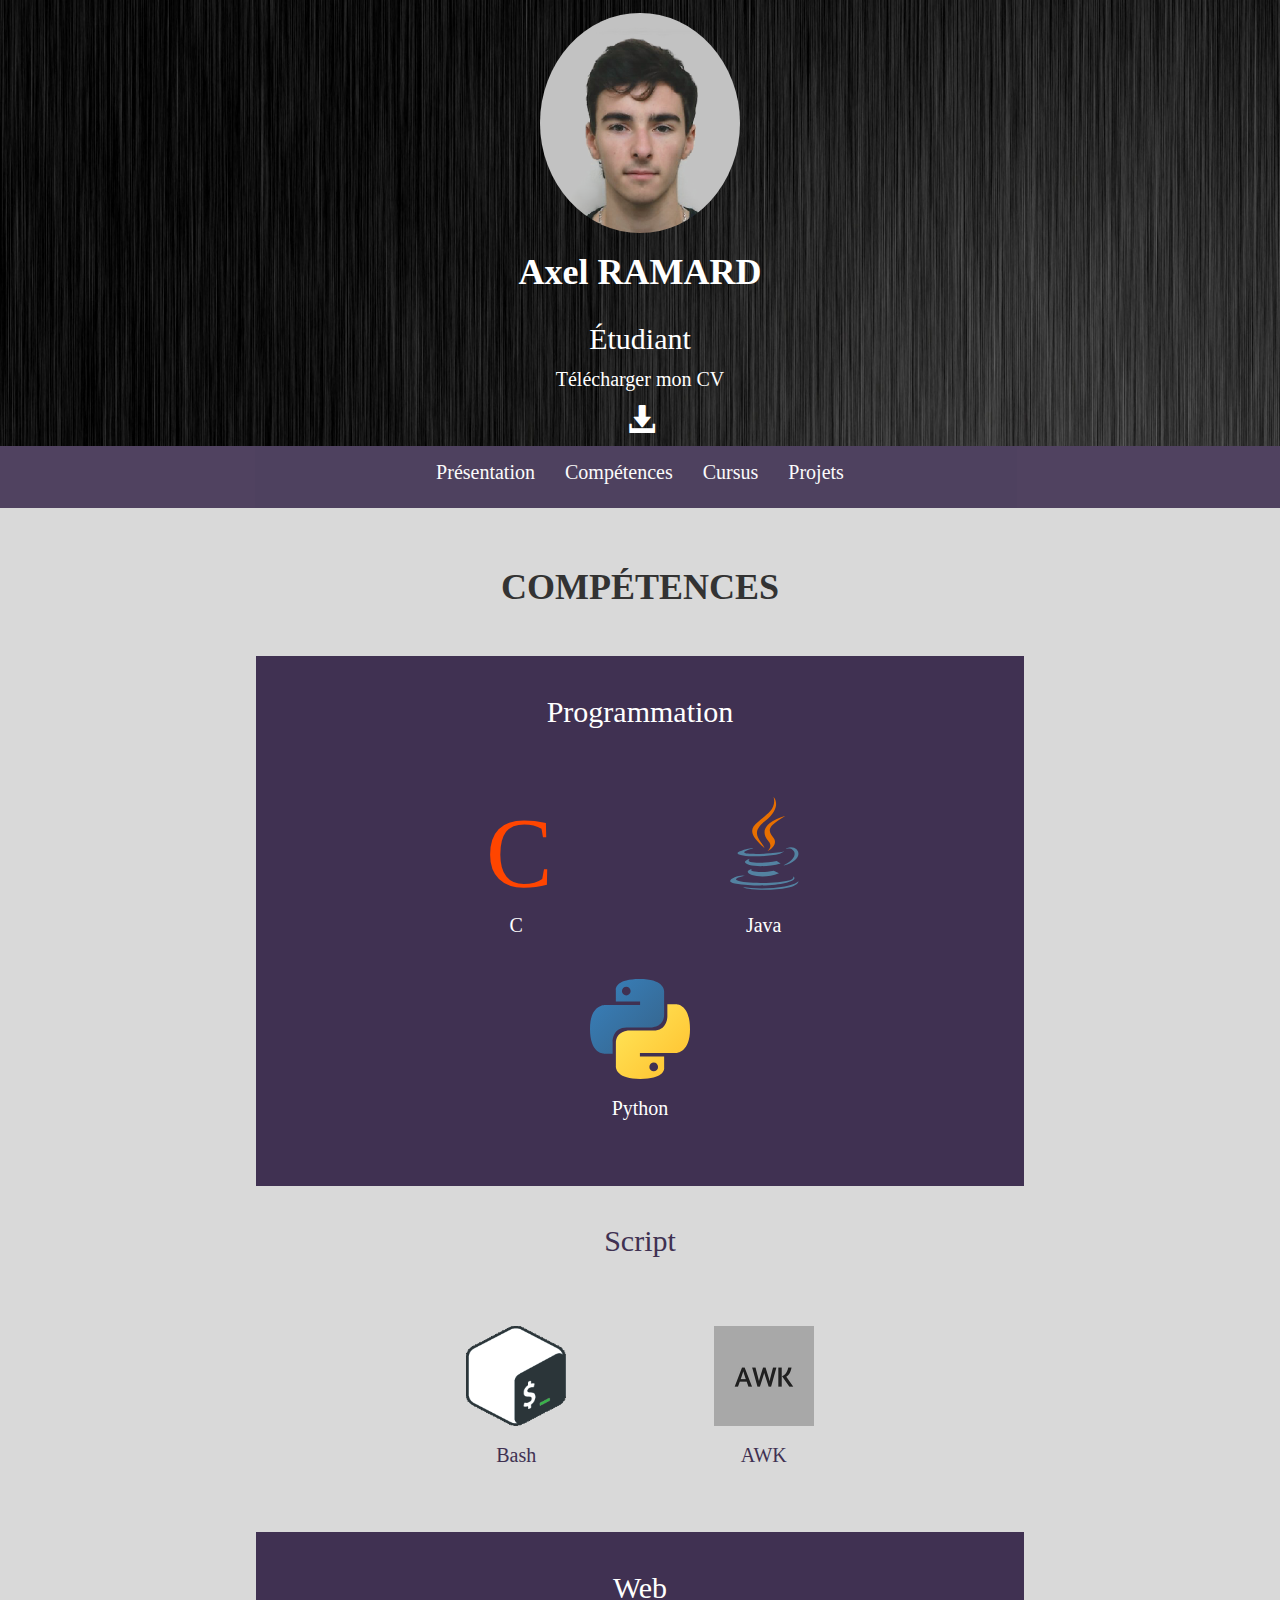
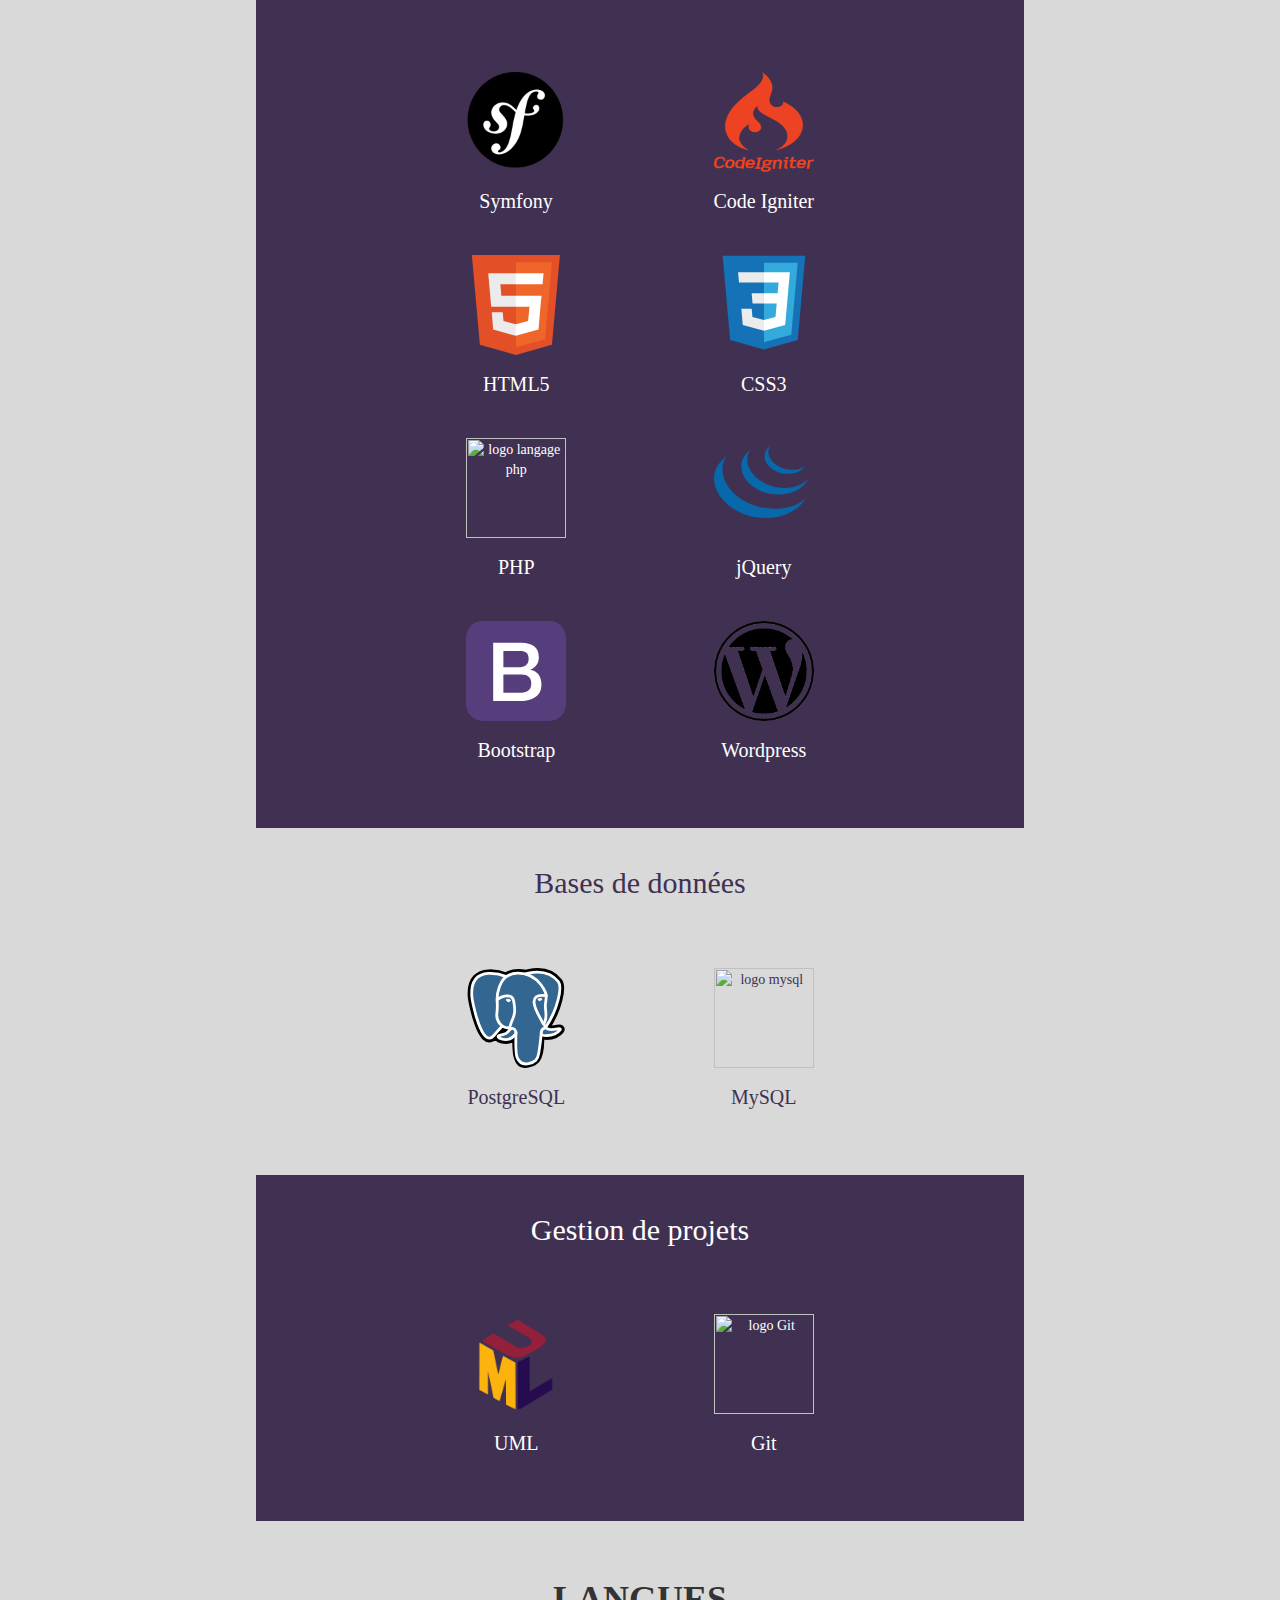
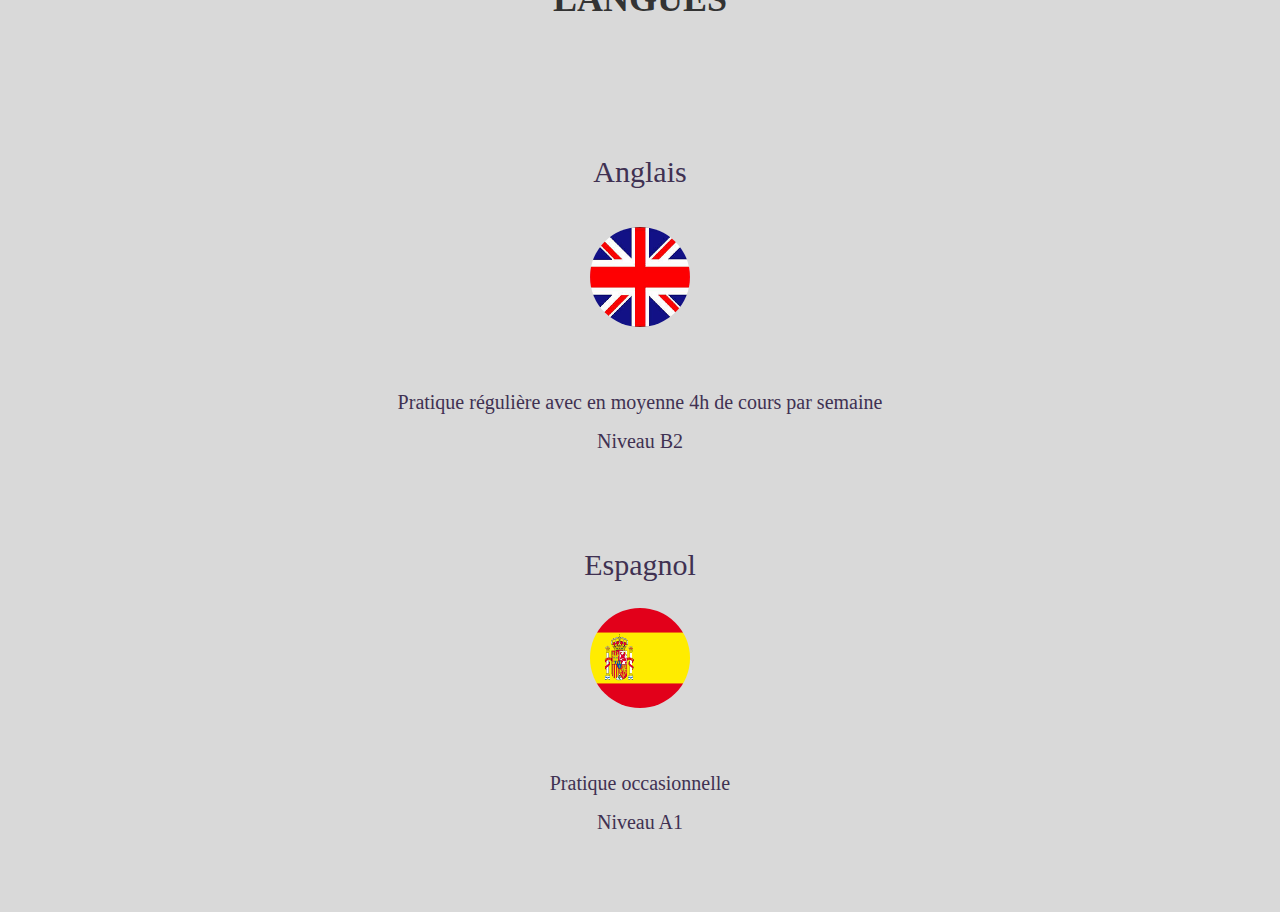
==== commit 37dcfce0: "correctif sur la disposiiton des logos des compétences en responsive" ====
--- a/competences.html
+++ b/competences.html
@@ -85,7 +85,7 @@
         </article>
 
         <h2 class="c1">Script</h2>
-        <article class="c1 deux">
+        <article class="c1">
             <section>
                 <img src="images/image_bash.png" alt="logo Bash" title="logo Bash" />
                 <p>Bash</p>
@@ -133,7 +133,7 @@
         </article>
 
         <h2 class="c1">Bases de données</h2>
-        <article class="c1 deux">
+        <article class="c1">
             <section>
                 <img src="images/image_postgresql.svg" alt="logo postgresql" title="logo postgresql" />
                 <p>PostgreSQL</p>
@@ -145,7 +145,7 @@
         </article>
 
         <h2 class="c2">Gestion de projets</h2>
-        <article class="c2 deux">
+        <article class="c2">
             <section>
                 <img src="images/image_uml.png" alt="logo UML" title="logo UML" />
                 <p>UML</p>  
@@ -159,7 +159,7 @@
         <h1 class="ent  re">LANGUES</h1>
 
 
-        <article class="c1 deux langues">
+        <article class="c1 langues">
             <section>
                 <h2>Anglais</h2>
                 <img src="images/drapeau-royaume-uni.jpg" alt="drapeau Royaume-Uni" title="Royaume-Uni" class="img-circle" />
--- a/style1.css
+++ b/style1.css
@@ -158,7 +158,7 @@
     display: flex;
     flex-direction: row;
     align-items: center;
-    justify-content: space-between;
+    justify-content: center;
     padding: 5% 2%;
     text-align: center;
     flex-wrap: wrap;
@@ -168,7 +168,7 @@
     display: flex;
     flex-direction: column; 
     align-items: center;
-    margin: 2% 5%;
+    margin: 2% 10%;
 }
 
 #main2 article section img{
